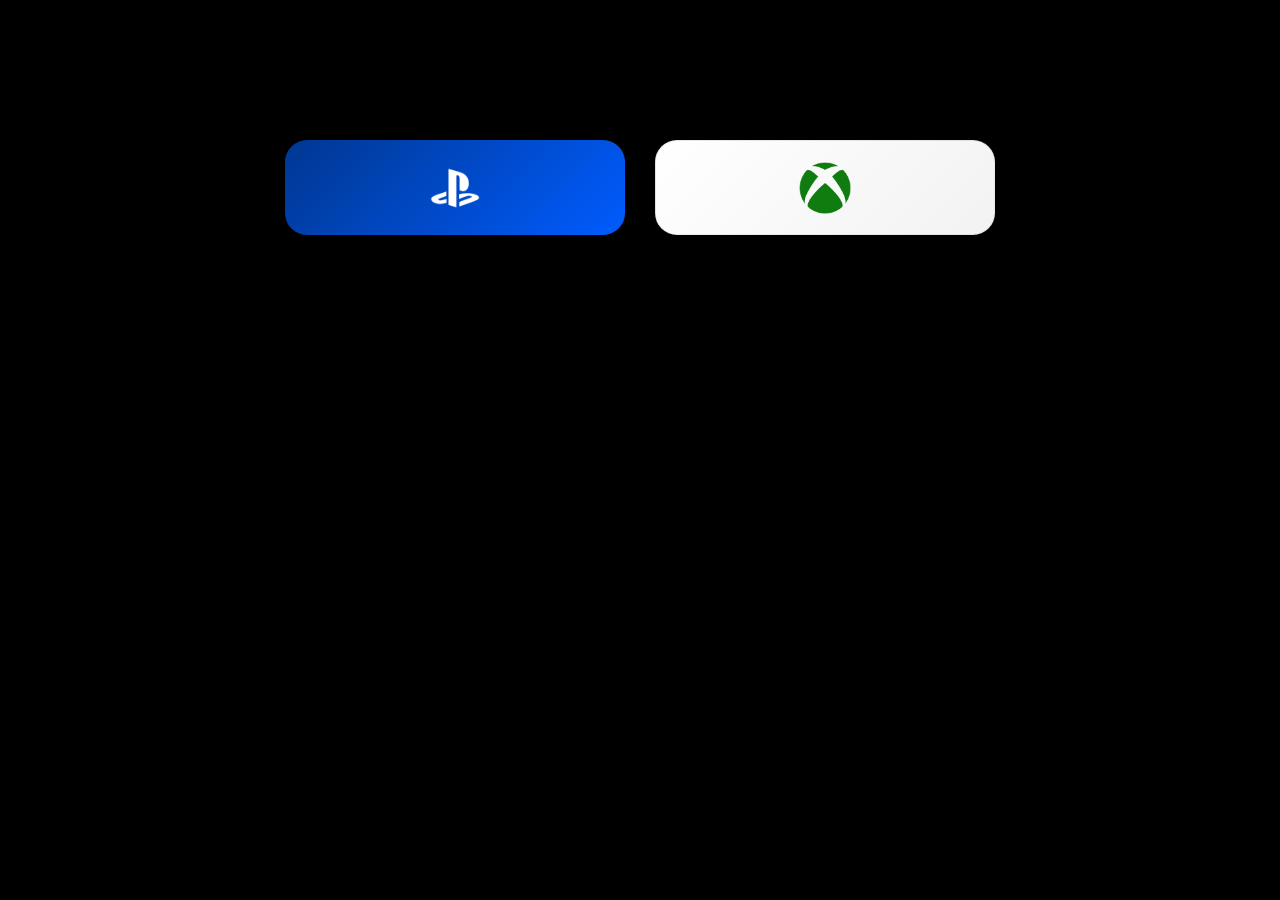
==== index.html @ bde50dd1 "Add all files: PAGINA INICIAL, clone, xbox_clone" ====
<!DOCTYPE html><html lang="en-US"><head>
	<meta charset="UTF-8">
			<title>rockstar – KidsFlix</title>
		<meta name="viewport" content="width=device-width, initial-scale=1">
<meta name="robots" content="max-image-preview:large">
<title>rockstar – KidsFlix</title>
<link rel="alternate" type="application/rss+xml" title="KidsFlix » Feed" href="https://vivirbien.site/feed/">
<link rel="alternate" type="application/rss+xml" title="KidsFlix » Comments Feed" href="https://vivirbien.site/comments/feed/">
<link rel="alternate" title="oEmbed (JSON)" type="application/json+oembed" href="https://vivirbien.site/wp-json/oembed/1.0/embed?url=https%3A%2F%2Fvivirbien.site%2Frockstar%2F">
<link rel="alternate" title="oEmbed (XML)" type="text/xml+oembed" href="https://vivirbien.site/wp-json/oembed/1.0/embed?url=https%3A%2F%2Fvivirbien.site%2Frockstar%2F&format=xml">
<style id="wp-img-auto-sizes-contain-inline-css">
img:is([sizes=auto i],[sizes^="auto," i]){contain-intrinsic-size:3000px 1500px}
/*# sourceURL=wp-img-auto-sizes-contain-inline-css */
</style>
<style id="wp-emoji-styles-inline-css">

	img.wp-smiley, img.emoji {
		display: inline !important;
		border: none !important;
		box-shadow: none !important;
		height: 1em !important;
		width: 1em !important;
		margin: 0 0.07em !important;
		vertical-align: -0.1em !important;
		background: none !important;
		padding: 0 !important;
	}
/*# sourceURL=wp-emoji-styles-inline-css */
</style>
<style id="wp-block-library-inline-css">
:root{--wp-block-synced-color:#7a00df;--wp-block-synced-color--rgb:122,0,223;--wp-bound-block-color:var(--wp-block-synced-color);--wp-editor-canvas-background:#ddd;--wp-admin-theme-color:#007cba;--wp-admin-theme-color--rgb:0,124,186;--wp-admin-theme-color-darker-10:#006ba1;--wp-admin-theme-color-darker-10--rgb:0,107,160.5;--wp-admin-theme-color-darker-20:#005a87;--wp-admin-theme-color-darker-20--rgb:0,90,135;--wp-admin-border-width-focus:2px}@media (min-resolution:192dpi){:root{--wp-admin-border-width-focus:1.5px}}.wp-element-button{cursor:pointer}:root .has-very-light-gray-background-color{background-color:#eee}:root .has-very-dark-gray-background-color{background-color:#313131}:root .has-very-light-gray-color{color:#eee}:root .has-very-dark-gray-color{color:#313131}:root .has-vivid-green-cyan-to-vivid-cyan-blue-gradient-background{background:linear-gradient(135deg,#00d084,#0693e3)}:root .has-purple-crush-gradient-background{background:linear-gradient(135deg,#34e2e4,#4721fb 50%,#ab1dfe)}:root .has-hazy-dawn-gradient-background{background:linear-gradient(135deg,#faaca8,#dad0ec)}:root .has-subdued-olive-gradient-background{background:linear-gradient(135deg,#fafae1,#67a671)}:root .has-atomic-cream-gradient-background{background:linear-gradient(135deg,#fdd79a,#004a59)}:root .has-nightshade-gradient-background{background:linear-gradient(135deg,#330968,#31cdcf)}:root .has-midnight-gradient-background{background:linear-gradient(135deg,#020381,#2874fc)}:root{--wp--preset--font-size--normal:16px;--wp--preset--font-size--huge:42px}.has-regular-font-size{font-size:1em}.has-larger-font-size{font-size:2.625em}.has-normal-font-size{font-size:var(--wp--preset--font-size--normal)}.has-huge-font-size{font-size:var(--wp--preset--font-size--huge)}:root .has-text-align-center{text-align:center}:root .has-text-align-left{text-align:left}:root .has-text-align-right{text-align:right}.has-fit-text{white-space:nowrap!important}#end-resizable-editor-section{display:none}.aligncenter{clear:both}.items-justified-left{justify-content:flex-start}.items-justified-center{justify-content:center}.items-justified-right{justify-content:flex-end}.items-justified-space-between{justify-content:space-between}.screen-reader-text{word-wrap:normal!important;border:0;clip-path:inset(50%);height:1px;margin:-1px;overflow:hidden;padding:0;position:absolute;width:1px}.screen-reader-text:focus{background-color:#ddd;clip-path:none;color:#444;display:block;font-size:1em;height:auto;left:5px;line-height:normal;padding:15px 23px 14px;text-decoration:none;top:5px;width:auto;z-index:100000}html :where(.has-border-color){border-style:solid}html :where([style*=border-color]){border-style:solid}html :where([style*=border-top-color]){border-top-style:solid}html :where([style*=border-right-color]){border-right-style:solid}html :where([style*=border-bottom-color]){border-bottom-style:solid}html :where([style*=border-left-color]){border-left-style:solid}html :where([style*=border-width]){border-style:solid}html :where([style*=border-top-width]){border-top-style:solid}html :where([style*=border-right-width]){border-right-style:solid}html :where([style*=border-bottom-width]){border-bottom-style:solid}html :where([style*=border-left-width]){border-left-style:solid}html :where(img[class*=wp-image-]){height:auto;max-width:100%}:where(figure){margin:0 0 1em}html :where(.is-position-sticky){--wp-admin--admin-bar--position-offset:var(--wp-admin--admin-bar--height,0px)}@media screen and (max-width:600px){html :where(.is-position-sticky){--wp-admin--admin-bar--position-offset:0px}}
/*# sourceURL=/wp-includes/css/dist/block-library/common.min.css */
</style>
<style id="global-styles-inline-css">
:root{--wp--preset--aspect-ratio--square: 1;--wp--preset--aspect-ratio--4-3: 4/3;--wp--preset--aspect-ratio--3-4: 3/4;--wp--preset--aspect-ratio--3-2: 3/2;--wp--preset--aspect-ratio--2-3: 2/3;--wp--preset--aspect-ratio--16-9: 16/9;--wp--preset--aspect-ratio--9-16: 9/16;--wp--preset--color--black: #000000;--wp--preset--color--cyan-bluish-gray: #abb8c3;--wp--preset--color--white: #ffffff;--wp--preset--color--pale-pink: #f78da7;--wp--preset--color--vivid-red: #cf2e2e;--wp--preset--color--luminous-vivid-orange: #ff6900;--wp--preset--color--luminous-vivid-amber: #fcb900;--wp--preset--color--light-green-cyan: #7bdcb5;--wp--preset--color--vivid-green-cyan: #00d084;--wp--preset--color--pale-cyan-blue: #8ed1fc;--wp--preset--color--vivid-cyan-blue: #0693e3;--wp--preset--color--vivid-purple: #9b51e0;--wp--preset--color--base: #FFFFFF;--wp--preset--color--contrast: #111111;--wp--preset--color--accent-1: #FFEE58;--wp--preset--color--accent-2: #F6CFF4;--wp--preset--color--accent-3: #503AA8;--wp--preset--color--accent-4: #686868;--wp--preset--color--accent-5: #FBFAF3;--wp--preset--color--accent-6: color-mix(in srgb, currentColor 20%, transparent);--wp--preset--gradient--vivid-cyan-blue-to-vivid-purple: linear-gradient(135deg,rgb(6,147,227) 0%,rgb(155,81,224) 100%);--wp--preset--gradient--light-green-cyan-to-vivid-green-cyan: linear-gradient(135deg,rgb(122,220,180) 0%,rgb(0,208,130) 100%);--wp--preset--gradient--luminous-vivid-amber-to-luminous-vivid-orange: linear-gradient(135deg,rgb(252,185,0) 0%,rgb(255,105,0) 100%);--wp--preset--gradient--luminous-vivid-orange-to-vivid-red: linear-gradient(135deg,rgb(255,105,0) 0%,rgb(207,46,46) 100%);--wp--preset--gradient--very-light-gray-to-cyan-bluish-gray: linear-gradient(135deg,rgb(238,238,238) 0%,rgb(169,184,195) 100%);--wp--preset--gradient--cool-to-warm-spectrum: linear-gradient(135deg,rgb(74,234,220) 0%,rgb(151,120,209) 20%,rgb(207,42,186) 40%,rgb(238,44,130) 60%,rgb(251,105,98) 80%,rgb(254,248,76) 100%);--wp--preset--gradient--blush-light-purple: linear-gradient(135deg,rgb(255,206,236) 0%,rgb(152,150,240) 100%);--wp--preset--gradient--blush-bordeaux: linear-gradient(135deg,rgb(254,205,165) 0%,rgb(254,45,45) 50%,rgb(107,0,62) 100%);--wp--preset--gradient--luminous-dusk: linear-gradient(135deg,rgb(255,203,112) 0%,rgb(199,81,192) 50%,rgb(65,88,208) 100%);--wp--preset--gradient--pale-ocean: linear-gradient(135deg,rgb(255,245,203) 0%,rgb(182,227,212) 50%,rgb(51,167,181) 100%);--wp--preset--gradient--electric-grass: linear-gradient(135deg,rgb(202,248,128) 0%,rgb(113,206,126) 100%);--wp--preset--gradient--midnight: linear-gradient(135deg,rgb(2,3,129) 0%,rgb(40,116,252) 100%);--wp--preset--font-size--small: 0.875rem;--wp--preset--font-size--medium: clamp(1rem, 1rem + ((1vw - 0.2rem) * 0.196), 1.125rem);--wp--preset--font-size--large: clamp(1.125rem, 1.125rem + ((1vw - 0.2rem) * 0.392), 1.375rem);--wp--preset--font-size--x-large: clamp(1.75rem, 1.75rem + ((1vw - 0.2rem) * 0.392), 2rem);--wp--preset--font-size--xx-large: clamp(2.15rem, 2.15rem + ((1vw - 0.2rem) * 1.333), 3rem);--wp--preset--font-family--manrope: Manrope, sans-serif;--wp--preset--font-family--fira-code: "Fira Code", monospace;--wp--preset--spacing--20: 10px;--wp--preset--spacing--30: 20px;--wp--preset--spacing--40: 30px;--wp--preset--spacing--50: clamp(30px, 5vw, 50px);--wp--preset--spacing--60: clamp(30px, 7vw, 70px);--wp--preset--spacing--70: clamp(50px, 7vw, 90px);--wp--preset--spacing--80: clamp(70px, 10vw, 140px);--wp--preset--shadow--natural: 6px 6px 9px rgba(0, 0, 0, 0.2);--wp--preset--shadow--deep: 12px 12px 50px rgba(0, 0, 0, 0.4);--wp--preset--shadow--sharp: 6px 6px 0px rgba(0, 0, 0, 0.2);--wp--preset--shadow--outlined: 6px 6px 0px -3px rgb(255, 255, 255), 6px 6px rgb(0, 0, 0);--wp--preset--shadow--crisp: 6px 6px 0px rgb(0, 0, 0);}:root { --wp--style--global--content-size: 645px;--wp--style--global--wide-size: 1340px; }:where(body) { margin: 0; }.wp-site-blocks { padding-top: var(--wp--style--root--padding-top); padding-bottom: var(--wp--style--root--padding-bottom); }.has-global-padding { padding-right: var(--wp--style--root--padding-right); padding-left: var(--wp--style--root--padding-left); }.has-global-padding > .alignfull { margin-right: calc(var(--wp--style--root--padding-right) * -1); margin-left: calc(var(--wp--style--root--padding-left) * -1); }.has-global-padding :where(:not(.alignfull.is-layout-flow) > .has-global-padding:not(.wp-block-block, .alignfull)) { padding-right: 0; padding-left: 0; }.has-global-padding :where(:not(.alignfull.is-layout-flow) > .has-global-padding:not(.wp-block-block, .alignfull)) > .alignfull { margin-left: 0; margin-right: 0; }.wp-site-blocks > .alignleft { float: left; margin-right: 2em; }.wp-site-blocks > .alignright { float: right; margin-left: 2em; }.wp-site-blocks > .aligncenter { justify-content: center; margin-left: auto; margin-right: auto; }:where(.wp-site-blocks) > * { margin-block-start: 1.2rem; margin-block-end: 0; }:where(.wp-site-blocks) > :first-child { margin-block-start: 0; }:where(.wp-site-blocks) > :last-child { margin-block-end: 0; }:root { --wp--style--block-gap: 1.2rem; }:root :where(.is-layout-flow) > :first-child{margin-block-start: 0;}:root :where(.is-layout-flow) > :last-child{margin-block-end: 0;}:root :where(.is-layout-flow) > *{margin-block-start: 1.2rem;margin-block-end: 0;}:root :where(.is-layout-constrained) > :first-child{margin-block-start: 0;}:root :where(.is-layout-constrained) > :last-child{margin-block-end: 0;}:root :where(.is-layout-constrained) > *{margin-block-start: 1.2rem;margin-block-end: 0;}:root :where(.is-layout-flex){gap: 1.2rem;}:root :where(.is-layout-grid){gap: 1.2rem;}.is-layout-flow > .alignleft{float: left;margin-inline-start: 0;margin-inline-end: 2em;}.is-layout-flow > .alignright{float: right;margin-inline-start: 2em;margin-inline-end: 0;}.is-layout-flow > .aligncenter{margin-left: auto !important;margin-right: auto !important;}.is-layout-constrained > .alignleft{float: left;margin-inline-start: 0;margin-inline-end: 2em;}.is-layout-constrained > .alignright{float: right;margin-inline-start: 2em;margin-inline-end: 0;}.is-layout-constrained > .aligncenter{margin-left: auto !important;margin-right: auto !important;}.is-layout-constrained > :where(:not(.alignleft):not(.alignright):not(.alignfull)){max-width: var(--wp--style--global--content-size);margin-left: auto !important;margin-right: auto !important;}.is-layout-constrained > .alignwide{max-width: var(--wp--style--global--wide-size);}body .is-layout-flex{display: flex;}.is-layout-flex{flex-wrap: wrap;align-items: center;}.is-layout-flex > :is(*, div){margin: 0;}body .is-layout-grid{display: grid;}.is-layout-grid > :is(*, div){margin: 0;}body{background-color: var(--wp--preset--color--base);color: var(--wp--preset--color--contrast);font-family: var(--wp--preset--font-family--manrope);font-size: var(--wp--preset--font-size--large);font-weight: 300;letter-spacing: -0.1px;line-height: 1.4;--wp--style--root--padding-top: 0px;--wp--style--root--padding-right: var(--wp--preset--spacing--50);--wp--style--root--padding-bottom: 0px;--wp--style--root--padding-left: var(--wp--preset--spacing--50);}a:where(:not(.wp-element-button)){color: currentColor;}:root :where(a:where(:not(.wp-element-button)):hover){text-decoration: none;}h1, h2, h3, h4, h5, h6{font-weight: 400;letter-spacing: -0.1px;line-height: 1.125;}h1{font-size: var(--wp--preset--font-size--xx-large);}h2{font-size: var(--wp--preset--font-size--x-large);}h3{font-size: var(--wp--preset--font-size--large);}h4{font-size: var(--wp--preset--font-size--medium);}h5{font-size: var(--wp--preset--font-size--small);letter-spacing: 0.5px;}h6{font-size: var(--wp--preset--font-size--small);font-weight: 700;letter-spacing: 1.4px;text-transform: uppercase;}:root :where(.wp-element-button, .wp-block-button__link){background-color: var(--wp--preset--color--contrast);border-width: 0;color: var(--wp--preset--color--base);font-family: inherit;font-size: var(--wp--preset--font-size--medium);font-style: inherit;font-weight: inherit;letter-spacing: inherit;line-height: inherit;padding-top: 1rem;padding-right: 2.25rem;padding-bottom: 1rem;padding-left: 2.25rem;text-decoration: none;text-transform: inherit;}:root :where(.wp-element-button:hover, .wp-block-button__link:hover){background-color: color-mix(in srgb, var(--wp--preset--color--contrast) 85%, transparent);border-color: transparent;color: var(--wp--preset--color--base);}:root :where(.wp-element-button:focus, .wp-block-button__link:focus){outline-color: var(--wp--preset--color--accent-4);outline-offset: 2px;}:root :where(.wp-element-caption, .wp-block-audio figcaption, .wp-block-embed figcaption, .wp-block-gallery figcaption, .wp-block-image figcaption, .wp-block-table figcaption, .wp-block-video figcaption){font-size: var(--wp--preset--font-size--small);line-height: 1.4;}.has-black-color{color: var(--wp--preset--color--black) !important;}.has-cyan-bluish-gray-color{color: var(--wp--preset--color--cyan-bluish-gray) !important;}.has-white-color{color: var(--wp--preset--color--white) !important;}.has-pale-pink-color{color: var(--wp--preset--color--pale-pink) !important;}.has-vivid-red-color{color: var(--wp--preset--color--vivid-red) !important;}.has-luminous-vivid-orange-color{color: var(--wp--preset--color--luminous-vivid-orange) !important;}.has-luminous-vivid-amber-color{color: var(--wp--preset--color--luminous-vivid-amber) !important;}.has-light-green-cyan-color{color: var(--wp--preset--color--light-green-cyan) !important;}.has-vivid-green-cyan-color{color: var(--wp--preset--color--vivid-green-cyan) !important;}.has-pale-cyan-blue-color{color: var(--wp--preset--color--pale-cyan-blue) !important;}.has-vivid-cyan-blue-color{color: var(--wp--preset--color--vivid-cyan-blue) !important;}.has-vivid-purple-color{color: var(--wp--preset--color--vivid-purple) !important;}.has-base-color{color: var(--wp--preset--color--base) !important;}.has-contrast-color{color: var(--wp--preset--color--contrast) !important;}.has-accent-1-color{color: var(--wp--preset--color--accent-1) !important;}.has-accent-2-color{color: var(--wp--preset--color--accent-2) !important;}.has-accent-3-color{color: var(--wp--preset--color--accent-3) !important;}.has-accent-4-color{color: var(--wp--preset--color--accent-4) !important;}.has-accent-5-color{color: var(--wp--preset--color--accent-5) !important;}.has-accent-6-color{color: var(--wp--preset--color--accent-6) !important;}.has-black-background-color{background-color: var(--wp--preset--color--black) !important;}.has-cyan-bluish-gray-background-color{background-color: var(--wp--preset--color--cyan-bluish-gray) !important;}.has-white-background-color{background-color: var(--wp--preset--color--white) !important;}.has-pale-pink-background-color{background-color: var(--wp--preset--color--pale-pink) !important;}.has-vivid-red-background-color{background-color: var(--wp--preset--color--vivid-red) !important;}.has-luminous-vivid-orange-background-color{background-color: var(--wp--preset--color--luminous-vivid-orange) !important;}.has-luminous-vivid-amber-background-color{background-color: var(--wp--preset--color--luminous-vivid-amber) !important;}.has-light-green-cyan-background-color{background-color: var(--wp--preset--color--light-green-cyan) !important;}.has-vivid-green-cyan-background-color{background-color: var(--wp--preset--color--vivid-green-cyan) !important;}.has-pale-cyan-blue-background-color{background-color: var(--wp--preset--color--pale-cyan-blue) !important;}.has-vivid-cyan-blue-background-color{background-color: var(--wp--preset--color--vivid-cyan-blue) !important;}.has-vivid-purple-background-color{background-color: var(--wp--preset--color--vivid-purple) !important;}.has-base-background-color{background-color: var(--wp--preset--color--base) !important;}.has-contrast-background-color{background-color: var(--wp--preset--color--contrast) !important;}.has-accent-1-background-color{background-color: var(--wp--preset--color--accent-1) !important;}.has-accent-2-background-color{background-color: var(--wp--preset--color--accent-2) !important;}.has-accent-3-background-color{background-color: var(--wp--preset--color--accent-3) !important;}.has-accent-4-background-color{background-color: var(--wp--preset--color--accent-4) !important;}.has-accent-5-background-color{background-color: var(--wp--preset--color--accent-5) !important;}.has-accent-6-background-color{background-color: var(--wp--preset--color--accent-6) !important;}.has-black-border-color{border-color: var(--wp--preset--color--black) !important;}.has-cyan-bluish-gray-border-color{border-color: var(--wp--preset--color--cyan-bluish-gray) !important;}.has-white-border-color{border-color: var(--wp--preset--color--white) !important;}.has-pale-pink-border-color{border-color: var(--wp--preset--color--pale-pink) !important;}.has-vivid-red-border-color{border-color: var(--wp--preset--color--vivid-red) !important;}.has-luminous-vivid-orange-border-color{border-color: var(--wp--preset--color--luminous-vivid-orange) !important;}.has-luminous-vivid-amber-border-color{border-color: var(--wp--preset--color--luminous-vivid-amber) !important;}.has-light-green-cyan-border-color{border-color: var(--wp--preset--color--light-green-cyan) !important;}.has-vivid-green-cyan-border-color{border-color: var(--wp--preset--color--vivid-green-cyan) !important;}.has-pale-cyan-blue-border-color{border-color: var(--wp--preset--color--pale-cyan-blue) !important;}.has-vivid-cyan-blue-border-color{border-color: var(--wp--preset--color--vivid-cyan-blue) !important;}.has-vivid-purple-border-color{border-color: var(--wp--preset--color--vivid-purple) !important;}.has-base-border-color{border-color: var(--wp--preset--color--base) !important;}.has-contrast-border-color{border-color: var(--wp--preset--color--contrast) !important;}.has-accent-1-border-color{border-color: var(--wp--preset--color--accent-1) !important;}.has-accent-2-border-color{border-color: var(--wp--preset--color--accent-2) !important;}.has-accent-3-border-color{border-color: var(--wp--preset--color--accent-3) !important;}.has-accent-4-border-color{border-color: var(--wp--preset--color--accent-4) !important;}.has-accent-5-border-color{border-color: var(--wp--preset--color--accent-5) !important;}.has-accent-6-border-color{border-color: var(--wp--preset--color--accent-6) !important;}.has-vivid-cyan-blue-to-vivid-purple-gradient-background{background: var(--wp--preset--gradient--vivid-cyan-blue-to-vivid-purple) !important;}.has-light-green-cyan-to-vivid-green-cyan-gradient-background{background: var(--wp--preset--gradient--light-green-cyan-to-vivid-green-cyan) !important;}.has-luminous-vivid-amber-to-luminous-vivid-orange-gradient-background{background: var(--wp--preset--gradient--luminous-vivid-amber-to-luminous-vivid-orange) !important;}.has-luminous-vivid-orange-to-vivid-red-gradient-background{background: var(--wp--preset--gradient--luminous-vivid-orange-to-vivid-red) !important;}.has-very-light-gray-to-cyan-bluish-gray-gradient-background{background: var(--wp--preset--gradient--very-light-gray-to-cyan-bluish-gray) !important;}.has-cool-to-warm-spectrum-gradient-background{background: var(--wp--preset--gradient--cool-to-warm-spectrum) !important;}.has-blush-light-purple-gradient-background{background: var(--wp--preset--gradient--blush-light-purple) !important;}.has-blush-bordeaux-gradient-background{background: var(--wp--preset--gradient--blush-bordeaux) !important;}.has-luminous-dusk-gradient-background{background: var(--wp--preset--gradient--luminous-dusk) !important;}.has-pale-ocean-gradient-background{background: var(--wp--preset--gradient--pale-ocean) !important;}.has-electric-grass-gradient-background{background: var(--wp--preset--gradient--electric-grass) !important;}.has-midnight-gradient-background{background: var(--wp--preset--gradient--midnight) !important;}.has-small-font-size{font-size: var(--wp--preset--font-size--small) !important;}.has-medium-font-size{font-size: var(--wp--preset--font-size--medium) !important;}.has-large-font-size{font-size: var(--wp--preset--font-size--large) !important;}.has-x-large-font-size{font-size: var(--wp--preset--font-size--x-large) !important;}.has-xx-large-font-size{font-size: var(--wp--preset--font-size--xx-large) !important;}.has-manrope-font-family{font-family: var(--wp--preset--font-family--manrope) !important;}.has-fira-code-font-family{font-family: var(--wp--preset--font-family--fira-code) !important;}
/*# sourceURL=global-styles-inline-css */
</style>
<style id="wp-block-template-skip-link-inline-css">
/*! This file is auto-generated */
.skip-link.screen-reader-text{border:0;clip-path:inset(50%);height:1px;margin:-1px;overflow:hidden;padding:0;position:absolute!important;width:1px;word-wrap:normal!important;word-break:normal!important}.skip-link.screen-reader-text:focus{background-color:#eee;clip-path:none;color:#444;display:block;font-size:1em;height:auto;left:5px;line-height:normal;padding:15px 23px 14px;text-decoration:none;top:5px;width:auto;z-index:100000}
/*# sourceURL=/wp-includes/css/wp-block-template-skip-link.min.css */
</style>
<style id="twentytwentyfive-style-inline-css">
a{text-decoration-thickness:1px!important;text-underline-offset:.1em}:where(.wp-site-blocks :focus){outline-width:2px;outline-style:solid}.wp-block-navigation .wp-block-navigation-submenu .wp-block-navigation-item:not(:last-child){margin-bottom:3px}.wp-block-navigation .wp-block-navigation-item .wp-block-navigation-item__content{outline-offset:4px}.wp-block-navigation .wp-block-navigation-item ul.wp-block-navigation__submenu-container .wp-block-navigation-item__content{outline-offset:0}blockquote,caption,figcaption,h1,h2,h3,h4,h5,h6,p{text-wrap:pretty}.more-link{display:block}:where(pre){overflow-x:auto}
/*# sourceURL=https://vivirbien.site/wp-content/themes/twentytwentyfive/style.min.css */
</style>
<link rel="stylesheet" id="elementor-icons-css" href="css/elementor-icons.min.css" media="all">
<link rel="stylesheet" id="elementor-frontend-css" href="css/frontend.min.css" media="all">
<link rel="stylesheet" id="elementor-post-4-css" href="https://vivirbien.site/wp-content/uploads/elementor/css/post-4.css?ver=1781814327" media="all">
<link rel="stylesheet" id="widget-spacer-css" href="css/widget-spacer.min.css" media="all">
<link rel="stylesheet" id="elementor-post-845-css" href="css/post-845.css" media="all">
<link rel="stylesheet" id="elementor-gf-roboto-css" href="https://fonts.googleapis.com/css?family=Roboto:100,100italic,200,200italic,300,300italic,400,400italic,500,500italic,600,600italic,700,700italic,800,800italic,900,900italic&display=auto" media="all">
<link rel="stylesheet" id="elementor-gf-robotoslab-css" href="https://fonts.googleapis.com/css?family=Roboto+Slab:100,100italic,200,200italic,300,300italic,400,400italic,500,500italic,600,600italic,700,700italic,800,800italic,900,900italic&display=auto" media="all">
<script id="jquery-core-js" src="js/jquery.min.js"></script>
<script id="jquery-migrate-js" src="js/jquery-migrate.min.js"></script>
<link rel="https://api.w.org/" href="https://vivirbien.site/wp-json/"><link rel="alternate" title="JSON" type="application/json" href="https://vivirbien.site/wp-json/wp/v2/pages/845"><link rel="EditURI" type="application/rsd+xml" title="RSD" href="https://vivirbien.site/xmlrpc.php?rsd">
<meta name="generator" content="WordPress 7.0">
<link rel="canonical" href="https://vivirbien.site/rockstar/">
<link rel="shortlink" href="https://vivirbien.site/?p=845">
<meta name="generator" content="Elementor 4.1.3; features: additional_custom_breakpoints; settings: css_print_method-external, google_font-enabled, font_display-auto">
			<style>
				.e-con.e-parent:nth-of-type(n+4):not(.e-lazyloaded):not(.e-no-lazyload),
				.e-con.e-parent:nth-of-type(n+4):not(.e-lazyloaded):not(.e-no-lazyload) * {
					background-image: none !important;
				}
				@media screen and (max-height: 1024px) {
					.e-con.e-parent:nth-of-type(n+3):not(.e-lazyloaded):not(.e-no-lazyload),
					.e-con.e-parent:nth-of-type(n+3):not(.e-lazyloaded):not(.e-no-lazyload) * {
						background-image: none !important;
					}
				}
				@media screen and (max-height: 640px) {
					.e-con.e-parent:nth-of-type(n+2):not(.e-lazyloaded):not(.e-no-lazyload),
					.e-con.e-parent:nth-of-type(n+2):not(.e-lazyloaded):not(.e-no-lazyload) * {
						background-image: none !important;
					}
				}
			</style>
			<style class="wp-fonts-local">
@font-face{font-family:Manrope;font-style:normal;font-weight:200 800;font-display:fallback;src:url('fonts/Manrope-VariableFont_wght.woff2') format('woff2');}
@font-face{font-family:"Fira Code";font-style:normal;font-weight:300 700;font-display:fallback;src:url('fonts/FiraCode-VariableFont_wght.woff2') format('woff2');}
</style>
	<meta name="viewport" content="width=device-width, initial-scale=1.0, viewport-fit=cover"><script src="js/wp-emoji-release.min.js" defer=""></script></head>
<body class="wp-singular page-template page-template-elementor_canvas page page-id-845 wp-embed-responsive wp-theme-twentytwentyfive elementor-default elementor-template-canvas elementor-kit-4 elementor-page elementor-page-845">
			<div data-elementor-type="wp-page" data-elementor-id="845" class="elementor elementor-845" data-elementor-post-type="page">
						<section class="elementor-section elementor-top-section elementor-element elementor-element-58061c1 elementor-section-boxed elementor-section-height-default elementor-section-height-default" data-id="58061c1" data-element_type="section" data-e-type="section">
						<div class="elementor-container elementor-column-gap-default">
					<div class="elementor-column elementor-col-100 elementor-top-column elementor-element elementor-element-2532ea2" data-id="2532ea2" data-element_type="column" data-e-type="column">
			<div class="elementor-widget-wrap elementor-element-populated">
						<div class="elementor-element elementor-element-fb02c4a elementor-widget elementor-widget-spacer" data-id="fb02c4a" data-element_type="widget" data-e-type="widget" data-widget_type="spacer.default">
				<div class="elementor-widget-container">
							<div class="elementor-spacer">
			<div class="elementor-spacer-inner"></div>
		</div>
						</div>
				</div>
					</div>
		</div>
					</div>
		</section>
				<section class="elementor-section elementor-top-section elementor-element elementor-element-e7634bd elementor-section-boxed elementor-section-height-default elementor-section-height-default" data-id="e7634bd" data-element_type="section" data-e-type="section">
						<div class="elementor-container elementor-column-gap-default">
					<div class="elementor-column elementor-col-100 elementor-top-column elementor-element elementor-element-b90f8c8" data-id="b90f8c8" data-element_type="column" data-e-type="column">
			<div class="elementor-widget-wrap elementor-element-populated">
						<div class="elementor-element elementor-element-3cd633d elementor-widget elementor-widget-html" data-id="3cd633d" data-element_type="widget" data-e-type="widget" data-widget_type="html.default">
				<div class="elementor-widget-container">
					<style>
*{
    box-sizing:border-box;
}

.console-wrapper{
    width:100%;
    display:flex;
    justify-content:center;
    align-items:center;
    gap:30px;
    flex-wrap:wrap;
    margin:40px auto;
    padding:20px 0;
}

.console-btn{
    position:relative;
    display:flex;
    justify-content:center;
    align-items:center;
    width:340px;
    max-width:90vw;
    height:95px;
    border-radius:22px;
    overflow:hidden;
    text-decoration:none;
    transition:all .35s ease;
    cursor:pointer;
}

/* Brilho */
.console-btn::before{
    content:"";
    position:absolute;
    top:0;
    left:-120%;
    width:60%;
    height:100%;
    background:linear-gradient(
        120deg,
        transparent,
        rgba(255,255,255,.45),
        transparent
    );
    transition:.8s;
}

.console-btn:hover::before{
    left:160%;
}

.console-btn:hover{
    transform:translateY(-8px) scale(1.03);
}

/* Playstation */
.playstation{
    background:linear-gradient(135deg,#003791,#005CFF);
    box-shadow:
        0 12px 30px rgba(0,92,255,.35),
        inset 0 1px rgba(255,255,255,.2);
}

.playstation:hover{
    box-shadow:
        0 20px 45px rgba(0,92,255,.55);
}

/* Xbox */
.xbox{
    background:linear-gradient(135deg,#ffffff,#f2f2f2);
    border:1px solid rgba(0,0,0,.08);
    box-shadow:
        0 12px 30px rgba(0,0,0,.15);
}

.xbox:hover{
    box-shadow:
        0 20px 45px rgba(16,124,16,.28);
}

/* Logos */
.console-btn img{
    max-width:180px;
    max-height:52px;
    width:auto;
    height:auto;
    position:relative;
    z-index:2;
    transition:.35s;
}

.console-btn:hover img{
    transform:scale(1.08);
}

/* Responsivo */
@media(max-width:768px){

.console-wrapper{
    flex-direction:column;
    justify-content:center;
    align-items:center;
    gap:20px;
}

.console-btn{
    width:92%;
    max-width:340px;
    height:82px;
}

.console-btn img{
    max-width:160px;
}

}
</style>

<div class="console-wrapper">

<a href="clone/index.html" class="console-btn playstation">
    <img decoding="async" src="images/play-station.png" alt="PlayStation">
</a>

<a href="xbox_clone/index.html" class="console-btn xbox">
    <img decoding="async" src="images/Xbox_one_logo.svg.webp" alt="Xbox">
</a>

</div>				</div>
				</div>
					</div>
		</div>
					</div>
		</section>
				<section class="elementor-section elementor-top-section elementor-element elementor-element-d0890ae elementor-section-boxed elementor-section-height-default elementor-section-height-default" data-id="d0890ae" data-element_type="section" data-e-type="section">
						<div class="elementor-container elementor-column-gap-default">
					<div class="elementor-column elementor-col-100 elementor-top-column elementor-element elementor-element-c491f97" data-id="c491f97" data-element_type="column" data-e-type="column">
			<div class="elementor-widget-wrap elementor-element-populated">
						<div class="elementor-element elementor-element-e80e71b elementor-widget elementor-widget-spacer" data-id="e80e71b" data-element_type="widget" data-e-type="widget" data-widget_type="spacer.default">
				<div class="elementor-widget-container">
							<div class="elementor-spacer">
			<div class="elementor-spacer-inner"></div>
		</div>
						</div>
				</div>
					</div>
		</div>
					</div>
		</section>
				</div>
		<script type="speculationrules">
{"prefetch":[{"source":"document","where":{"and":[{"href_matches":"/*"},{"not":{"href_matches":["/wp-*.php","/wp-admin/*","/wp-content/uploads/*","/wp-content/*","/wp-content/plugins/*","/wp-content/themes/twentytwentyfive/*","/*\\?(.+)"]}},{"not":{"selector_matches":"a[rel~=\"nofollow\"]"}},{"not":{"selector_matches":".no-prefetch, .no-prefetch a"}}]},"eagerness":"conservative"}]}
</script>
			<script>
				const lazyloadRunObserver = () => {
					const lazyloadBackgrounds = document.querySelectorAll( `.e-con.e-parent:not(.e-lazyloaded)` );
					const lazyloadBackgroundObserver = new IntersectionObserver( ( entries ) => {
						entries.forEach( ( entry ) => {
							if ( entry.isIntersecting ) {
								let lazyloadBackground = entry.target;
								if( lazyloadBackground ) {
									lazyloadBackground.classList.add( 'e-lazyloaded' );
								}
								lazyloadBackgroundObserver.unobserve( entry.target );
							}
						});
					}, { rootMargin: '200px 0px 200px 0px' } );
					lazyloadBackgrounds.forEach( ( lazyloadBackground ) => {
						lazyloadBackgroundObserver.observe( lazyloadBackground );
					} );
				};
				const events = [
					'DOMContentLoaded',
					'elementor/lazyload/observe',
				];
				events.forEach( ( event ) => {
					document.addEventListener( event, lazyloadRunObserver );
				} );
			</script>
			<script id="elementor-webpack-runtime-js" src="js/webpack.runtime.min.js"></script>
<script id="elementor-frontend-modules-js" src="js/frontend-modules.min.js"></script>
<script id="jquery-ui-core-js" src="js/core.min.js"></script>
<script id="elementor-frontend-js-before">
var elementorFrontendConfig = {"environmentMode":{"edit":false,"wpPreview":false,"isScriptDebug":false},"i18n":{"shareOnFacebook":"Share on Facebook","shareOnTwitter":"Share on Twitter","pinIt":"Pin it","download":"Download","downloadImage":"Download image","fullscreen":"Fullscreen","zoom":"Zoom","share":"Share","playVideo":"Play Video","previous":"Previous","next":"Next","close":"Close","a11yCarouselPrevSlideMessage":"Previous slide","a11yCarouselNextSlideMessage":"Next slide","a11yCarouselFirstSlideMessage":"This is the first slide","a11yCarouselLastSlideMessage":"This is the last slide","a11yCarouselPaginationBulletMessage":"Go to slide"},"is_rtl":false,"breakpoints":{"xs":0,"sm":480,"md":768,"lg":1025,"xl":1440,"xxl":1600},"responsive":{"breakpoints":{"mobile":{"label":"Mobile Portrait","value":767,"default_value":767,"direction":"max","is_enabled":true},"mobile_extra":{"label":"Mobile Landscape","value":880,"default_value":880,"direction":"max","is_enabled":false},"tablet":{"label":"Tablet Portrait","value":1024,"default_value":1024,"direction":"max","is_enabled":true},"tablet_extra":{"label":"Tablet Landscape","value":1200,"default_value":1200,"direction":"max","is_enabled":false},"laptop":{"label":"Laptop","value":1366,"default_value":1366,"direction":"max","is_enabled":false},"widescreen":{"label":"Widescreen","value":2400,"default_value":2400,"direction":"min","is_enabled":false}},"hasCustomBreakpoints":false},"version":"4.1.3","is_static":false,"experimentalFeatures":{"additional_custom_breakpoints":true,"theme_builder_v2":true,"global_classes_should_enforce_capabilities":true,"e_variables":true,"e_opt_in_v4_page":true,"e_components":true,"e_interactions":true,"e_widget_creation":true,"import-export-customization":true,"e_pro_atomic_form":true,"e_pro_variables":true,"e_pro_interactions":true},"urls":{"assets":"https:\/\/vivirbien.site\/wp-content\/plugins\/elementor\/assets\/","ajaxurl":"https:\/\/vivirbien.site\/wp-admin\/admin-ajax.php","uploadUrl":"https:\/\/vivirbien.site\/wp-content\/uploads"},"nonces":{"floatingButtonsClickTracking":"ce237461b3","atomicFormsSendForm":"d5b98180bc"},"swiperClass":"swiper","settings":{"page":[],"editorPreferences":[]},"kit":{"active_breakpoints":["viewport_mobile","viewport_tablet"],"global_image_lightbox":"yes","lightbox_enable_counter":"yes","lightbox_enable_fullscreen":"yes","lightbox_enable_zoom":"yes","lightbox_enable_share":"yes","lightbox_title_src":"title","lightbox_description_src":"description"},"post":{"id":845,"title":"rockstar%20%E2%80%93%20KidsFlix","excerpt":"","featuredImage":false}};
//# sourceURL=elementor-frontend-js-before
</script>
<script id="elementor-frontend-js" src="js/frontend.min_1.js"></script>
<script id="elementor-pro-webpack-runtime-js" src="js/webpack-pro.runtime.min.js"></script>
<script id="wp-hooks-js" src="js/hooks.min.js"></script>
<script id="wp-i18n-js" src="js/i18n.min.js"></script>
<script id="wp-i18n-js-after">
wp.i18n.setLocaleData( { 'text direction\u0004ltr': [ 'ltr' ] } );
//# sourceURL=wp-i18n-js-after
</script>
<script id="elementor-pro-frontend-js-before">
var ElementorProFrontendConfig = {"ajaxurl":"https:\/\/vivirbien.site\/wp-admin\/admin-ajax.php","nonce":"fa728211f2","urls":{"assets":"https:\/\/vivirbien.site\/wp-content\/plugins\/pro-elements\/assets\/","rest":"https:\/\/vivirbien.site\/wp-json\/"},"settings":{"lazy_load_background_images":true},"popup":{"hasPopUps":false},"shareButtonsNetworks":{"facebook":{"title":"Facebook","has_counter":true},"twitter":{"title":"Twitter"},"linkedin":{"title":"LinkedIn","has_counter":true},"pinterest":{"title":"Pinterest","has_counter":true},"reddit":{"title":"Reddit","has_counter":true},"vk":{"title":"VK","has_counter":true},"odnoklassniki":{"title":"OK","has_counter":true},"tumblr":{"title":"Tumblr"},"digg":{"title":"Digg"},"skype":{"title":"Skype"},"stumbleupon":{"title":"StumbleUpon","has_counter":true},"mix":{"title":"Mix"},"telegram":{"title":"Telegram"},"pocket":{"title":"Pocket","has_counter":true},"xing":{"title":"XING","has_counter":true},"whatsapp":{"title":"WhatsApp"},"email":{"title":"Email"},"print":{"title":"Print"},"x-twitter":{"title":"X"},"threads":{"title":"Threads"}},"facebook_sdk":{"lang":"en_US","app_id":""},"lottie":{"defaultAnimationUrl":"https:\/\/vivirbien.site\/wp-content\/plugins\/pro-elements\/modules\/lottie\/assets\/animations\/default.json"}};
//# sourceURL=elementor-pro-frontend-js-before
</script>
<script id="elementor-pro-frontend-js" src="js/frontend.min.js"></script>
<script id="pro-elements-handlers-js" src="js/elements-handlers.min.js"></script>
<script id="wp-emoji-settings" type="application/json">
{"baseUrl":"https://s.w.org/images/core/emoji/17.0.2/72x72/","ext":".png","svgUrl":"https://s.w.org/images/core/emoji/17.0.2/svg/","svgExt":".svg","source":{"concatemoji":"https://vivirbien.site/wp-includes/js/wp-emoji-release.min.js?ver=7.0"}}
</script>
<script type="module">
/*! This file is auto-generated */
const a=JSON.parse(document.getElementById("wp-emoji-settings").textContent),o=(window._wpemojiSettings=a,"wpEmojiSettingsSupports"),s=["flag","emoji"];function i(e){try{var t={supportTests:e,timestamp:(new Date).valueOf()};sessionStorage.setItem(o,JSON.stringify(t))}catch(e){}}function c(e,t,n){e.clearRect(0,0,e.canvas.width,e.canvas.height),e.fillText(t,0,0);t=new Uint32Array(e.getImageData(0,0,e.canvas.width,e.canvas.height).data);e.clearRect(0,0,e.canvas.width,e.canvas.height),e.fillText(n,0,0);const a=new Uint32Array(e.getImageData(0,0,e.canvas.width,e.canvas.height).data);return t.every((e,t)=>e===a[t])}function p(e,t){e.clearRect(0,0,e.canvas.width,e.canvas.height),e.fillText(t,0,0);var n=e.getImageData(16,16,1,1);for(let e=0;e<n.data.length;e++)if(0!==n.data[e])return!1;return!0}function u(e,t,n,a){switch(t){case"flag":return n(e,"\ud83c\udff3\ufe0f\u200d\u26a7\ufe0f","\ud83c\udff3\ufe0f\u200b\u26a7\ufe0f")?!1:!n(e,"\ud83c\udde8\ud83c\uddf6","\ud83c\udde8\u200b\ud83c\uddf6")&&!n(e,"\ud83c\udff4\udb40\udc67\udb40\udc62\udb40\udc65\udb40\udc6e\udb40\udc67\udb40\udc7f","\ud83c\udff4\u200b\udb40\udc67\u200b\udb40\udc62\u200b\udb40\udc65\u200b\udb40\udc6e\u200b\udb40\udc67\u200b\udb40\udc7f");case"emoji":return!a(e,"\ud83e\u1fac8")}return!1}function f(e,t,n,a){let r;const o=(r="undefined"!=typeof WorkerGlobalScope&&self instanceof WorkerGlobalScope?new OffscreenCanvas(300,150):document.createElement("canvas")).getContext("2d",{willReadFrequently:!0}),s=(o.textBaseline="top",o.font="600 32px Arial",{});return e.forEach(e=>{s[e]=t(o,e,n,a)}),s}function r(e){var t=document.createElement("script");t.src=e,t.defer=!0,document.head.appendChild(t)}a.supports={everything:!0,everythingExceptFlag:!0},new Promise(t=>{let n=function(){try{var e=JSON.parse(sessionStorage.getItem(o));if("object"==typeof e&&"number"==typeof e.timestamp&&(new Date).valueOf()<e.timestamp+604800&&"object"==typeof e.supportTests)return e.supportTests}catch(e){}return null}();if(!n){if("undefined"!=typeof Worker&&"undefined"!=typeof OffscreenCanvas&&"undefined"!=typeof URL&&URL.createObjectURL&&"undefined"!=typeof Blob)try{var e="postMessage("+f.toString()+"("+[JSON.stringify(s),u.toString(),c.toString(),p.toString()].join(",")+"));",a=new Blob([e],{type:"text/javascript"});const r=new Worker(URL.createObjectURL(a),{name:"wpTestEmojiSupports"});return void(r.onmessage=e=>{i(n=e.data),r.terminate(),t(n)})}catch(e){}i(n=f(s,u,c,p))}t(n)}).then(e=>{for(const n in e)a.supports[n]=e[n],a.supports.everything=a.supports.everything&&a.supports[n],"flag"!==n&&(a.supports.everythingExceptFlag=a.supports.everythingExceptFlag&&a.supports[n]);var t;a.supports.everythingExceptFlag=a.supports.everythingExceptFlag&&!a.supports.flag,a.supports.everything||((t=a.source||{}).concatemoji?r(t.concatemoji):t.wpemoji&&t.twemoji&&(r(t.twemoji),r(t.wpemoji)))});
//# sourceURL=https://vivirbien.site/wp-includes/js/wp-emoji-loader.min.js
</script>
	

</body></html>
---- css/elementor-icons.min.css ----
/*! elementor-icons - v5.49.0 - 26-04-2026 */
@font-face{font-family:eicons;src:url(../fonts/eicons.eot);src:url(../fonts/eicons.eot#iefix) format("embedded-opentype"),url(../fonts/eicons.woff2) format("woff2"),url(../fonts/eicons.woff) format("woff"),url(../fonts/eicons.ttf) format("truetype"),url(../images/eicons.svg#eicon) format("svg");font-weight:400;font-style:normal}[class*=" eicon-"],[class^=eicon]{display:inline-block;font-family:eicons;font-size:inherit;font-weight:400;font-style:normal;font-variant:normal;line-height:1;text-rendering:auto;-webkit-font-smoothing:antialiased;-moz-osx-font-smoothing:grayscale}@keyframes a{0%{transform:rotate(0deg)}to{transform:rotate(359deg)}}.eicon-animation-spin{animation:a 2s infinite linear}.eicon-editor-link:before{content:"\e800"}.eicon-editor-unlink:before{content:"\e801"}.eicon-editor-external-link:before{content:"\e802"}.eicon-editor-close:before{content:"\e803"}.eicon-editor-list-ol:before{content:"\e804"}.eicon-editor-list-ul:before{content:"\e805"}.eicon-editor-bold:before{content:"\e806"}.eicon-editor-italic:before{content:"\e807"}.eicon-editor-underline:before{content:"\e808"}.eicon-editor-paragraph:before{content:"\e809"}.eicon-editor-h1:before{content:"\e80a"}.eicon-editor-h2:before{content:"\e80b"}.eicon-editor-h3:before{content:"\e80c"}.eicon-editor-h4:before{content:"\e80d"}.eicon-editor-h5:before{content:"\e80e"}.eicon-editor-h6:before{content:"\e80f"}.eicon-editor-quote:before{content:"\e810"}.eicon-editor-code:before{content:"\e811"}.eicon-elementor:before{content:"\e812"}.eicon-elementor-circle:before{content:"\e813"}.eicon-pojome:before{content:"\e814"}.eicon-plus:before{content:"\e815"}.eicon-menu-bar:before{content:"\e816"}.eicon-apps:before{content:"\e817"}.eicon-accordion:before{content:"\e818"}.eicon-alert:before{content:"\e819"}.eicon-animation-text:before{content:"\e81a"}.eicon-animation:before{content:"\e81b"}.eicon-banner:before{content:"\e81c"}.eicon-blockquote:before{content:"\e81d"}.eicon-button:before{content:"\e81e"}.eicon-call-to-action:before{content:"\e81f"}.eicon-captcha:before{content:"\e820"}.eicon-carousel:before{content:"\e821"}.eicon-checkbox:before{content:"\e822"}.eicon-columns:before{content:"\e823"}.eicon-countdown:before{content:"\e824"}.eicon-counter:before{content:"\e825"}.eicon-date:before{content:"\e826"}.eicon-divider-shape:before{content:"\e827"}.eicon-divider:before{content:"\e828"}.eicon-download-button:before{content:"\e829"}.eicon-dual-button:before{content:"\e82a"}.eicon-email-field:before{content:"\e82b"}.eicon-facebook-comments:before{content:"\e82c"}.eicon-facebook-like-box:before{content:"\e82d"}.eicon-form-horizontal:before{content:"\e82e"}.eicon-form-vertical:before{content:"\e82f"}.eicon-gallery-grid:before{content:"\e830"}.eicon-gallery-group:before{content:"\e831"}.eicon-gallery-justified:before{content:"\e832"}.eicon-gallery-masonry:before{content:"\e833"}.eicon-icon-box:before{content:"\e834"}.eicon-image-before-after:before{content:"\e835"}.eicon-image-box:before{content:"\e836"}.eicon-image-hotspot:before{content:"\e837"}.eicon-image-rollover:before{content:"\e838"}.eicon-info-box:before{content:"\e839"}.eicon-inner-section:before{content:"\e83a"}.eicon-mailchimp:before{content:"\e83b"}.eicon-menu-card:before{content:"\e83c"}.eicon-navigation-horizontal:before{content:"\e83d"}.eicon-nav-menu:before{content:"\e83e"}.eicon-navigation-vertical:before{content:"\e83f"}.eicon-number-field:before{content:"\e840"}.eicon-parallax:before{content:"\e841"}.eicon-php7:before{content:"\e842"}.eicon-post-list:before{content:"\e843"}.eicon-post-slider:before{content:"\e844"}.eicon-post:before{content:"\e845"}.eicon-posts-carousel:before{content:"\e846"}.eicon-posts-grid:before{content:"\e847"}.eicon-posts-group:before{content:"\e848"}.eicon-posts-justified:before{content:"\e849"}.eicon-posts-masonry:before{content:"\e84a"}.eicon-posts-ticker:before{content:"\e84b"}.eicon-price-list:before{content:"\e84c"}.eicon-price-table:before{content:"\e84d"}.eicon-radio:before{content:"\e84e"}.eicon-rtl:before{content:"\e84f"}.eicon-scroll:before{content:"\e850"}.eicon-search:before{content:"\e851"}.eicon-select:before{content:"\e852"}.eicon-share:before{content:"\e853"}.eicon-sidebar:before{content:"\e854"}.eicon-skill-bar:before{content:"\e855"}.eicon-slider-3d:before{content:"\e856"}.eicon-slider-album:before{content:"\e857"}.eicon-slider-device:before{content:"\e858"}.eicon-slider-full-screen:before{content:"\e859"}.eicon-slider-push:before{content:"\e85a"}.eicon-slider-vertical:before{content:"\e85b"}.eicon-slider-video:before{content:"\e85c"}.eicon-slides:before{content:"\e85d"}.eicon-social-icons:before{content:"\e85e"}.eicon-spacer:before{content:"\e85f"}.eicon-table:before{content:"\e860"}.eicon-tabs:before{content:"\e861"}.eicon-tel-field:before{content:"\e862"}.eicon-text-area:before{content:"\e863"}.eicon-text-field:before{content:"\e864"}.eicon-thumbnails-down:before{content:"\e865"}.eicon-thumbnails-half:before{content:"\e866"}.eicon-thumbnails-right:before{content:"\e867"}.eicon-time-line:before{content:"\e868"}.eicon-toggle:before{content:"\e869"}.eicon-url:before{content:"\e86a"}.eicon-t-letter:before{content:"\e86b"}.eicon-wordpress:before{content:"\e86c"}.eicon-text:before{content:"\e86d"}.eicon-anchor:before{content:"\e86e"}.eicon-bullet-list:before{content:"\e86f"}.eicon-code:before{content:"\e870"}.eicon-favorite:before{content:"\e871"}.eicon-google-maps:before{content:"\e872"}.eicon-image:before{content:"\e873"}.eicon-photo-library:before{content:"\e874"}.eicon-woocommerce:before{content:"\e875"}.eicon-youtube:before{content:"\e876"}.eicon-flip-box:before{content:"\e877"}.eicon-settings:before{content:"\e878"}.eicon-headphones:before{content:"\e879"}.eicon-testimonial:before{content:"\e87a"}.eicon-counter-circle:before{content:"\e87b"}.eicon-person:before{content:"\e87c"}.eicon-chevron-right:before{content:"\e87d"}.eicon-chevron-left:before{content:"\e87e"}.eicon-close:before{content:"\e87f"}.eicon-file-download:before{content:"\e880"}.eicon-save:before{content:"\e881"}.eicon-zoom-in:before{content:"\e882"}.eicon-shortcode:before{content:"\e883"}.eicon-nerd:before{content:"\e884"}.eicon-device-desktop:before{content:"\e885"}.eicon-device-tablet:before{content:"\e886"}.eicon-device-mobile:before{content:"\e887"}.eicon-document-file:before{content:"\e888"}.eicon-folder-o:before{content:"\e889"}.eicon-hypster:before{content:"\e88a"}.eicon-h-align-left:before{content:"\e88b"}.eicon-h-align-right:before{content:"\e88c"}.eicon-h-align-center:before{content:"\e88d"}.eicon-h-align-stretch:before{content:"\e88e"}.eicon-v-align-top:before{content:"\e88f"}.eicon-v-align-bottom:before{content:"\e890"}.eicon-v-align-middle:before{content:"\e891"}.eicon-v-align-stretch:before{content:"\e892"}.eicon-pro-icon:before{content:"\e893"}.eicon-mail:before{content:"\e894"}.eicon-lock-user:before{content:"\e895"}.eicon-testimonial-carousel:before{content:"\e896"}.eicon-media-carousel:before{content:"\e897"}.eicon-section:before{content:"\e898"}.eicon-column:before{content:"\e899"}.eicon-edit:before{content:"\e89a"}.eicon-clone:before{content:"\e89b"}.eicon-trash:before{content:"\e89c"}.eicon-play:before{content:"\e89d"}.eicon-angle-right:before{content:"\e89e"}.eicon-angle-left:before{content:"\e89f"}.eicon-animated-headline:before{content:"\e8a0"}.eicon-menu-toggle:before{content:"\e8a1"}.eicon-fb-embed:before{content:"\e8a2"}.eicon-fb-feed:before{content:"\e8a3"}.eicon-twitter-embed:before{content:"\e8a4"}.eicon-twitter-feed:before{content:"\e8a5"}.eicon-sync:before{content:"\e8a6"}.eicon-import-export:before{content:"\e8a7"}.eicon-check-circle:before{content:"\e8a8"}.eicon-library-save:before{content:"\e8a9"}.eicon-library-download:before{content:"\e9dd"}.eicon-insert:before{content:"\e8ab"}.eicon-preview-medium:before{content:"\e8ac"}.eicon-sort-down:before{content:"\e8ad"}.eicon-sort-up:before{content:"\e8ae"}.eicon-heading:before{content:"\e8af"}.eicon-logo:before{content:"\e8b0"}.eicon-meta-data:before{content:"\e8b1"}.eicon-post-content:before{content:"\e8b2"}.eicon-post-excerpt:before{content:"\e8b3"}.eicon-post-navigation:before{content:"\e8b4"}.eicon-yoast:before{content:"\e8b5"}.eicon-nerd-chuckle:before{content:"\e8b6"}.eicon-nerd-wink:before{content:"\e8b7"}.eicon-comments:before{content:"\e8b8"}.eicon-download-circle-o:before{content:"\e8b9"}.eicon-library-upload:before{content:"\e8ba"}.eicon-save-o:before{content:"\e8bb"}.eicon-upload-circle-o:before{content:"\e8bc"}.eicon-ellipsis-h:before{content:"\e8bd"}.eicon-ellipsis-v:before{content:"\e8be"}.eicon-arrow-left:before{content:"\e8bf"}.eicon-arrow-right:before{content:"\e8c0"}.eicon-arrow-up:before{content:"\e8c1"}.eicon-arrow-down:before{content:"\e8c2"}.eicon-play-o:before{content:"\e8c3"}.eicon-archive-posts:before{content:"\e8c4"}.eicon-archive-title:before{content:"\e8c5"}.eicon-featured-image:before{content:"\e8c6"}.eicon-post-info:before{content:"\e8c7"}.eicon-post-title:before{content:"\e8c8"}.eicon-site-logo:before{content:"\e8c9"}.eicon-site-search:before{content:"\e8ca"}.eicon-site-title:before{content:"\e8cb"}.eicon-plus-square:before{content:"\e8cc"}.eicon-minus-square:before{content:"\e8cd"}.eicon-cloud-check:before{content:"\e8ce"}.eicon-drag-n-drop:before{content:"\e8cf"}.eicon-welcome:before{content:"\e8d0"}.eicon-handle:before{content:"\e8d1"}.eicon-cart:before{content:"\e8d2"}.eicon-product-add-to-cart:before{content:"\e8d3"}.eicon-product-breadcrumbs:before{content:"\e8d4"}.eicon-product-categories:before{content:"\e8d5"}.eicon-product-description:before{content:"\e8d6"}.eicon-product-images:before{content:"\e8d7"}.eicon-product-info:before{content:"\e8d8"}.eicon-product-meta:before{content:"\e8d9"}.eicon-product-pages:before{content:"\e8da"}.eicon-product-price:before{content:"\e8db"}.eicon-product-rating:before{content:"\e8dc"}.eicon-product-related:before{content:"\e8dd"}.eicon-product-stock:before{content:"\e8de"}.eicon-product-tabs:before{content:"\e8df"}.eicon-product-title:before{content:"\e8e0"}.eicon-product-upsell:before{content:"\e8e1"}.eicon-products:before{content:"\e8e2"}.eicon-bag-light:before{content:"\e8e3"}.eicon-bag-medium:before{content:"\e8e4"}.eicon-bag-solid:before{content:"\e8e5"}.eicon-basket-light:before{content:"\e8e6"}.eicon-basket-medium:before{content:"\e8e7"}.eicon-basket-solid:before{content:"\e8e8"}.eicon-cart-light:before{content:"\e8e9"}.eicon-cart-medium:before{content:"\e8ea"}.eicon-cart-solid:before{content:"\e8eb"}.eicon-exchange:before{content:"\e8ec"}.eicon-preview-thin:before{content:"\e8ed"}.eicon-device-laptop:before{content:"\e8ee"}.eicon-collapse:before{content:"\e8ef"}.eicon-expand:before{content:"\e8f0"}.eicon-navigator:before{content:"\e8f1"}.eicon-plug:before{content:"\e8f2"}.eicon-dashboard:before{content:"\e8f3"}.eicon-typography:before{content:"\e8f4"}.eicon-info-circle-o:before{content:"\e8f5"}.eicon-integration:before{content:"\e8f6"}.eicon-plus-circle-o:before{content:"\e8f7"}.eicon-rating:before{content:"\e8f8"}.eicon-review:before{content:"\e8f9"}.eicon-tools:before{content:"\e8fa"}.eicon-loading:before{content:"\e8fb"}.eicon-sitemap:before{content:"\e8fc"}.eicon-click:before{content:"\e8fd"}.eicon-clock:before{content:"\e8fe"}.eicon-library-open:before{content:"\e8ff"}.eicon-warning:before{content:"\e900"}.eicon-flow:before{content:"\e901"}.eicon-cursor-move:before{content:"\e902"}.eicon-arrow-circle-left:before{content:"\e903"}.eicon-flash:before{content:"\e904"}.eicon-redo:before{content:"\e905"}.eicon-ban:before{content:"\e906"}.eicon-barcode:before{content:"\e907"}.eicon-calendar:before{content:"\e908"}.eicon-caret-left:before{content:"\e909"}.eicon-caret-right:before{content:"\e90a"}.eicon-caret-up:before{content:"\e90b"}.eicon-chain-broken:before{content:"\e90c"}.eicon-check-circle-o:before{content:"\e90d"}.eicon-check:before{content:"\e90e"}.eicon-chevron-double-left:before{content:"\e90f"}.eicon-chevron-double-right:before{content:"\e910"}.eicon-undo:before{content:"\e911"}.eicon-filter:before{content:"\e912"}.eicon-circle-o:before{content:"\e913"}.eicon-circle:before{content:"\e914"}.eicon-clock-o:before{content:"\e915"}.eicon-cog:before{content:"\e916"}.eicon-cogs:before{content:"\e917"}.eicon-commenting-o:before{content:"\e918"}.eicon-copy:before{content:"\e919"}.eicon-database:before{content:"\e91a"}.eicon-dot-circle-o:before{content:"\e91b"}.eicon-envelope:before{content:"\e91c"}.eicon-external-link-square:before{content:"\e91d"}.eicon-eyedropper:before{content:"\e91e"}.eicon-folder:before{content:"\e91f"}.eicon-font:before{content:"\e920"}.eicon-adjust:before{content:"\e921"}.eicon-lightbox:before{content:"\e922"}.eicon-heart-o:before{content:"\e923"}.eicon-history:before{content:"\e924"}.eicon-image-bold:before{content:"\e925"}.eicon-info-circle:before{content:"\e926"}.eicon-link:before{content:"\e927"}.eicon-long-arrow-left:before{content:"\e928"}.eicon-long-arrow-right:before{content:"\e929"}.eicon-caret-down:before{content:"\e92a"}.eicon-paint-brush:before{content:"\e92b"}.eicon-pencil:before{content:"\e92c"}.eicon-plus-circle:before{content:"\e92d"}.eicon-zoom-in-bold:before{content:"\e92e"}.eicon-sort-amount-desc:before{content:"\e92f"}.eicon-sign-out:before{content:"\e930"}.eicon-spinner:before{content:"\e931"}.eicon-square:before{content:"\e932"}.eicon-star-o:before{content:"\e933"}.eicon-star:before{content:"\e934"}.eicon-text-align-justify:before{content:"\e935"}.eicon-text-align-center:before{content:"\e936"}.eicon-tags:before{content:"\e937"}.eicon-text-align-left:before{content:"\e938"}.eicon-text-align-right:before{content:"\e939"}.eicon-close-circle:before{content:"\e93a"}.eicon-trash-o:before{content:"\e93b"}.eicon-font-awesome:before{content:"\e93c"}.eicon-user-circle-o:before{content:"\e93d"}.eicon-video-camera:before{content:"\e93e"}.eicon-heart:before{content:"\e93f"}.eicon-wrench:before{content:"\e940"}.eicon-help:before{content:"\e941"}.eicon-help-o:before{content:"\e942"}.eicon-zoom-out-bold:before{content:"\e943"}.eicon-plus-square-o:before{content:"\e944"}.eicon-minus-square-o:before{content:"\e945"}.eicon-minus-circle:before{content:"\e946"}.eicon-minus-circle-o:before{content:"\e947"}.eicon-code-bold:before{content:"\e948"}.eicon-cloud-upload:before{content:"\e949"}.eicon-search-bold:before{content:"\e94a"}.eicon-map-pin:before{content:"\e94b"}.eicon-meetup:before{content:"\e94c"}.eicon-slideshow:before{content:"\e94d"}.eicon-t-letter-bold:before{content:"\e94e"}.eicon-preferences:before{content:"\e94f"}.eicon-table-of-contents:before{content:"\e950"}.eicon-tv:before{content:"\e951"}.eicon-upload:before{content:"\e952"}.eicon-instagram-comments:before{content:"\e953"}.eicon-instagram-nested-gallery:before{content:"\e954"}.eicon-instagram-post:before{content:"\e955"}.eicon-instagram-video:before{content:"\e956"}.eicon-instagram-gallery:before{content:"\e957"}.eicon-instagram-likes:before{content:"\e958"}.eicon-facebook:before{content:"\e959"}.eicon-twitter:before{content:"\e95a"}.eicon-pinterest:before{content:"\e95b"}.eicon-frame-expand:before{content:"\e95c"}.eicon-frame-minimize:before{content:"\e95d"}.eicon-archive:before{content:"\e95e"}.eicon-colors-typography:before{content:"\e95f"}.eicon-custom:before{content:"\e960"}.eicon-footer:before{content:"\e961"}.eicon-header:before{content:"\e962"}.eicon-layout-settings:before{content:"\e963"}.eicon-lightbox-expand:before{content:"\e964"}.eicon-error-404:before{content:"\e965"}.eicon-theme-style:before{content:"\e966"}.eicon-search-results:before{content:"\e967"}.eicon-single-post:before{content:"\e968"}.eicon-site-identity:before{content:"\e969"}.eicon-theme-builder:before{content:"\e96a"}.eicon-download-bold:before{content:"\e96b"}.eicon-share-arrow:before{content:"\e96c"}.eicon-global-settings:before{content:"\e96d"}.eicon-user-preferences:before{content:"\e96e"}.eicon-lock:before{content:"\e96f"}.eicon-export-kit:before{content:"\e970"}.eicon-import-kit:before{content:"\e971"}.eicon-lottie:before{content:"\e972"}.eicon-products-archive:before{content:"\e973"}.eicon-single-product:before{content:"\e974"}.eicon-disable-trash-o:before{content:"\e975"}.eicon-single-page:before{content:"\e976"}.eicon-wordpress-light:before{content:"\e977"}.eicon-cogs-check:before{content:"\e978"}.eicon-custom-css:before{content:"\e979"}.eicon-global-colors:before{content:"\e97a"}.eicon-globe:before{content:"\e97b"}.eicon-typography-1:before{content:"\e97c"}.eicon-background:before{content:"\e97d"}.eicon-device-responsive:before{content:"\e97e"}.eicon-device-wide:before{content:"\e97f"}.eicon-code-highlight:before{content:"\e980"}.eicon-video-playlist:before{content:"\e981"}.eicon-download-kit:before{content:"\e982"}.eicon-kit-details:before{content:"\e983"}.eicon-kit-parts:before{content:"\e984"}.eicon-kit-upload:before{content:"\e985"}.eicon-kit-plugins:before{content:"\e986"}.eicon-kit-upload-alt:before{content:"\e987"}.eicon-hotspot:before{content:"\e988"}.eicon-paypal-button:before{content:"\e989"}.eicon-shape:before{content:"\e98a"}.eicon-wordart:before{content:"\e98b"}.eicon-checkout:before{content:"\e98c"}.eicon-container:before{content:"\e98d"}.eicon-flip:before{content:"\e98e"}.eicon-info:before{content:"\e98f"}.eicon-my-account:before{content:"\e990"}.eicon-purchase-summary:before{content:"\e991"}.eicon-page-transition:before{content:"\e992"}.eicon-spotify:before{content:"\e993"}.eicon-stripe-button:before{content:"\e994"}.eicon-woo-settings:before{content:"\e995"}.eicon-woo-cart:before{content:"\e996"}.eicon-grow:before{content:"\e997"}.eicon-order-end:before{content:"\e998"}.eicon-nowrap:before{content:"\e999"}.eicon-order-start:before{content:"\e99a"}.eicon-progress-tracker:before{content:"\e99b"}.eicon-shrink:before{content:"\e99c"}.eicon-wrap:before{content:"\e99d"}.eicon-align-center-h:before{content:"\e99e"}.eicon-align-center-v:before{content:"\e99f"}.eicon-align-end-h:before{content:"\e9a0"}.eicon-align-end-v:before{content:"\e9a1"}.eicon-align-start-h:before{content:"\e9a2"}.eicon-align-start-v:before{content:"\e9a3"}.eicon-align-stretch-h:before{content:"\e9a4"}.eicon-align-stretch-v:before{content:"\e9a5"}.eicon-justify-center-h:before{content:"\e9a6"}.eicon-justify-center-v:before{content:"\e9a7"}.eicon-justify-end-h:before{content:"\e9a8"}.eicon-justify-end-v:before{content:"\e9a9"}.eicon-justify-space-around-h:before{content:"\e9aa"}.eicon-justify-space-around-v:before{content:"\e9ab"}.eicon-justify-space-between-h:before{content:"\e9ac"}.eicon-justify-space-between-v:before{content:"\e9ad"}.eicon-justify-space-evenly-h:before{content:"\e9ae"}.eicon-justify-space-evenly-v:before{content:"\e9af"}.eicon-justify-start-h:before{content:"\e9b0"}.eicon-justify-start-v:before{content:"\e9b1"}.eicon-woocommerce-cross-sells:before{content:"\e9b2"}.eicon-woocommerce-notices:before{content:"\e9b3"}.eicon-inner-container:before{content:"\e9b4"}.eicon-warning-full:before{content:"\e9b5"}.eicon-exit:before{content:"\e9b6"}.eicon-loop-builder:before{content:"\e9b7"}.eicon-notes:before{content:"\e9b8"}.eicon-read:before{content:"\e9b9"}.eicon-unread:before{content:"\e9ba"}.eicon-carousel-loop:before{content:"\e9bb"}.eicon-mega-menu:before{content:"\eb78"}.eicon-nested-carousel:before{content:"\e9bd"}.eicon-ai:before{content:"\e9be"}.eicon-taxonomy-filter:before{content:"\eb7d"}.eicon-container-grid:before{content:"\ef02"}.eicon-upgrade:before{content:"\e9c1"}.eicon-advanced:before{content:"\eb84"}.eicon-div-block:before{content:"\eb9b"}.eicon-notification:before{content:"\e9c3"}.eicon-light-mode:before{content:"\e9c4"}.eicon-dark-mode:before{content:"\e9c5"}.eicon-upgrade-crown:before{content:"\e9c6"}.eicon-off-canvas:before{content:"\e9c7"}.eicon-speakerphone:before{content:"\e9c9"}.eicon-ehp-cta:before{content:"\e9cb"}.eicon-ehp-forms:before{content:"\e9bc"}.eicon-ehp-hero:before{content:"\e9ca"}.eicon-ehp-zigzag:before{content:"\e9cc"}.eicon-e-button:before{content:"\e9ce"}.eicon-flexbox:before{content:"\e9d0"}.eicon-paragraph:before{content:"\e9d1"}.eicon-icon:before{content:"\e9d2"}.eicon-e-image:before{content:"\e9d3"}.eicon-video:before{content:"\e9d4"}.eicon-svg:before{content:"\e9d5"}.eicon-e-divider:before{content:"\e9d6"}.eicon-e-heading:before{content:"\e9d7"}.eicon-atomic:before{content:"\ebae"}.eicon-library-delete:before{content:"\e9d8"}.eicon-library-copy:before{content:"\e9d9"}.eicon-library-folder-empty:before{content:"\e9da"}.eicon-library-move:before{content:"\e9db"}.eicon-library-edit:before{content:"\e9dc"}.eicon-library-subscription-upgrade:before{content:"\e9de"}.eicon-library-folder-view:before{content:"\e9df"}.eicon-library-grid:before{content:"\e9e1"}.eicon-library-cloud-connect:before{content:"\e9e2"}.eicon-library-import:before{content:"\e9e3"}.eicon-library-list:before{content:"\e9e4"}.eicon-library-cloud-empty:before{content:"\e9e5"}.eicon-folder-plus:before{content:"\e8aa"}.eicon-library-folder:before{content:"\e9e6"}.eicon-accessibility:before{content:"\e9bf"}.eicon-lock-outline:before{content:"\e9e7"}.eicon-e-youtube:before{content:"\e9e8"}.eicon-contact:before{content:"\ebd2"}.eicon-layout:before{content:"\ebd8"}.eicon-components:before{content:"\ebd9"}.eicon-tab-content:before{content:"\ebda"}.eicon-tab-menu:before{content:"\ebdb"}.eicon-atomic-label:before{content:"\e9ee"}.eicon-atomic-form:before{content:"\e9ef"}.eicon-atomic-submit-button:before{content:"\e9f0"}.eicon-atomic-input:before{content:"\e9f1"}.eicon-atomic-text-area:before{content:"\e9f2"}.eicon-atomic-select:before{content:"\e9f3"}.eicon-atomic-checkbox:before{content:"\e9f4"}.eicon-atomic-radiobutton:before{content:"\e9f5"}.eicon-atomic-file-upload:before{content:"\ebe9"}.eicon-atomic-time-picker:before{content:"\ebea"}.eicon-atomic-date-picker:before{content:"\ebeb"}.eicon-eye:before{content:"\e8ac"}.eicon-elementor-square:before{content:"\e813"}
---- css/frontend.min.css ----
:root{--direction-multiplier:1}body.rtl,html[dir=rtl]{--direction-multiplier:-1}.elementor-hidden{display:none}.elementor-visibility-hidden{visibility:hidden}.elementor-screen-only,.screen-reader-text,.screen-reader-text span,.ui-helper-hidden-accessible{height:1px;margin:-1px;overflow:hidden;padding:0;position:absolute;top:-10000em;width:1px;clip:rect(0,0,0,0);border:0}.elementor-clearfix:after{clear:both;content:"";display:block;height:0;width:0}.e-logo-wrapper{display:inline-block;line-height:1}.e-logo-wrapper i{color:var(--e-a-color-circle-logo);font-size:2.5em}.elementor *,.elementor :after,.elementor :before{box-sizing:border-box}.elementor a{box-shadow:none;text-decoration:none}.elementor hr{background-color:transparent;margin:0}.elementor img{border:none;border-radius:0;box-shadow:none;height:auto;max-width:100%}.elementor .elementor-widget:not(.elementor-widget-text-editor):not(.elementor-widget-theme-post-content) figure{margin:0}.elementor embed,.elementor iframe,.elementor object,.elementor video{border:none;line-height:1;margin:0;max-width:100%;width:100%}.elementor .elementor-background,.elementor .elementor-background-holder,.elementor .elementor-background-video-container{direction:ltr;inset:0;overflow:hidden;position:absolute;z-index:0}.elementor .elementor-background-video-container{pointer-events:none;transition:opacity 1s}.elementor .elementor-background-video-container.elementor-loading{opacity:0}.elementor .elementor-background-video,.elementor .elementor-background-video-embed{max-width:none}.elementor .elementor-background-video,.elementor .elementor-background-video-embed,.elementor .elementor-background-video-hosted{inset-block-start:50%;inset-inline-start:50%;position:absolute;transform:translate(-50%,-50%)}.elementor .elementor-background-video-hosted{-o-object-fit:cover;object-fit:cover}.elementor .elementor-background-overlay{inset:0;position:absolute}.elementor .elementor-background-slideshow{inset:0;position:absolute;z-index:0}.elementor .elementor-background-slideshow__slide__image{background-position:50%;background-size:cover;height:100%;width:100%}.e-con-inner>.elementor-element.elementor-absolute,.e-con>.elementor-element.elementor-absolute,.elementor-widget-wrap>.elementor-element.elementor-absolute{position:absolute}.e-con-inner>.elementor-element.elementor-fixed,.e-con>.elementor-element.elementor-fixed,.elementor-widget-wrap>.elementor-element.elementor-fixed{position:fixed}.elementor-widget-wrap .elementor-element.elementor-widget__width-auto,.elementor-widget-wrap .elementor-element.elementor-widget__width-initial{max-width:100%}@media (max-width:1024px){.elementor-widget-wrap .elementor-element.elementor-widget-tablet__width-auto,.elementor-widget-wrap .elementor-element.elementor-widget-tablet__width-initial{max-width:100%}}@media (max-width:767px){.elementor-widget-wrap .elementor-element.elementor-widget-mobile__width-auto,.elementor-widget-wrap .elementor-element.elementor-widget-mobile__width-initial{max-width:100%}}.elementor-element.elementor-absolute,.elementor-element.elementor-fixed{z-index:1}.elementor-element{--flex-direction:initial;--flex-wrap:initial;--justify-content:initial;--align-items:initial;--align-content:initial;--gap:initial;--flex-basis:initial;--flex-grow:initial;--flex-shrink:initial;--order:initial;--align-self:initial;align-self:var(--align-self);flex-basis:var(--flex-basis);flex-grow:var(--flex-grow);flex-shrink:var(--flex-shrink);order:var(--order)}.elementor-element:where(.e-con-full,.elementor-widget){align-content:var(--align-content);align-items:var(--align-items);flex-direction:var(--flex-direction);flex-wrap:var(--flex-wrap);gap:var(--row-gap) var(--column-gap);justify-content:var(--justify-content)}.elementor-invisible{visibility:hidden}.elementor-custom-embed-play{inset-block-start:50%;inset-inline-start:50%;position:absolute;transform:translate(calc(-50% * var(--direction-multiplier)),-50%)}.elementor-custom-embed-play i{color:#fff;font-size:100px;text-shadow:1px 0 6px rgba(0,0,0,.3)}.elementor-custom-embed-play svg{fill:#fff;filter:drop-shadow(1px 0 6px rgba(0,0,0,.3));height:100px;width:100px}.elementor-custom-embed-play i,.elementor-custom-embed-play svg{opacity:.8;transition:all .5s}.elementor-custom-embed-play.elementor-playing i{font-family:eicons}.elementor-custom-embed-play.elementor-playing i:before{content:"\e8fb"}.elementor-custom-embed-play.elementor-playing i,.elementor-custom-embed-play.elementor-playing svg{animation:eicon-spin 2s linear infinite}.elementor-tag{display:inline-flex}.elementor-ken-burns{transition-duration:10s;transition-property:transform;transition-timing-function:linear}.elementor-ken-burns--out{transform:scale(1.3)}.elementor-ken-burns--active{transition-duration:20s}.elementor-ken-burns--active.elementor-ken-burns--out{transform:scale(1)}.elementor-ken-burns--active.elementor-ken-burns--in{transform:scale(1.3)}.elementor-align-center{text-align:center}.elementor-align-right{text-align:right}.elementor-align-left{text-align:left}.elementor-align-center .elementor-button,.elementor-align-left .elementor-button,.elementor-align-right .elementor-button{width:auto}.elementor-align-justify .elementor-button{width:100%}@media (min-width:-1){.elementor-widescreen-align-center{text-align:center}.elementor-widescreen-align-right{text-align:right}.elementor-widescreen-align-left{text-align:left}.elementor-widescreen-align-center .elementor-button,.elementor-widescreen-align-left .elementor-button,.elementor-widescreen-align-right .elementor-button{width:auto}.elementor-widescreen-align-justify .elementor-button{width:100%}}@media (max-width:-1){.elementor-laptop-align-center{text-align:center}.elementor-laptop-align-right{text-align:right}.elementor-laptop-align-left{text-align:left}.elementor-laptop-align-center .elementor-button,.elementor-laptop-align-left .elementor-button,.elementor-laptop-align-right .elementor-button{width:auto}.elementor-laptop-align-justify .elementor-button{width:100%}.elementor-tablet_extra-align-center{text-align:center}.elementor-tablet_extra-align-right{text-align:right}.elementor-tablet_extra-align-left{text-align:left}.elementor-tablet_extra-align-center .elementor-button,.elementor-tablet_extra-align-left .elementor-button,.elementor-tablet_extra-align-right .elementor-button{width:auto}.elementor-tablet_extra-align-justify .elementor-button{width:100%}}@media (max-width:1024px){.elementor-tablet-align-center{text-align:center}.elementor-tablet-align-right{text-align:right}.elementor-tablet-align-left{text-align:left}.elementor-tablet-align-center .elementor-button,.elementor-tablet-align-left .elementor-button,.elementor-tablet-align-right .elementor-button{width:auto}.elementor-tablet-align-justify .elementor-button{width:100%}}@media (max-width:-1){.elementor-mobile_extra-align-center{text-align:center}.elementor-mobile_extra-align-right{text-align:right}.elementor-mobile_extra-align-left{text-align:left}.elementor-mobile_extra-align-center .elementor-button,.elementor-mobile_extra-align-left .elementor-button,.elementor-mobile_extra-align-right .elementor-button{width:auto}.elementor-mobile_extra-align-justify .elementor-button{width:100%}}@media (max-width:767px){.elementor-mobile-align-center{text-align:center}.elementor-mobile-align-right{text-align:right}.elementor-mobile-align-left{text-align:left}.elementor-mobile-align-center .elementor-button,.elementor-mobile-align-left .elementor-button,.elementor-mobile-align-right .elementor-button{width:auto}.elementor-mobile-align-justify .elementor-button{width:100%}}:root{--page-title-display:block}.elementor-page-title,h1.entry-title{display:var(--page-title-display)}@keyframes eicon-spin{0%{transform:rotate(0deg)}to{transform:rotate(359deg)}}.eicon-animation-spin{animation:eicon-spin 2s linear infinite}.elementor-section{position:relative}.elementor-section .elementor-container{display:flex;margin-inline:auto;position:relative}@media (max-width:1024px){.elementor-section .elementor-container{flex-wrap:wrap}}.elementor-section.elementor-section-boxed>.elementor-container{max-width:1140px}.elementor-section.elementor-section-stretched{position:relative;width:100%}.elementor-section.elementor-section-items-top>.elementor-container{align-items:flex-start}.elementor-section.elementor-section-items-middle>.elementor-container{align-items:center}.elementor-section.elementor-section-items-bottom>.elementor-container{align-items:flex-end}@media (min-width:768px){.elementor-section.elementor-section-height-full{height:100vh}.elementor-section.elementor-section-height-full>.elementor-container{height:100%}}.elementor-bc-flex-widget .elementor-section-content-top>.elementor-container>.elementor-column>.elementor-widget-wrap{align-items:flex-start}.elementor-bc-flex-widget .elementor-section-content-middle>.elementor-container>.elementor-column>.elementor-widget-wrap{align-items:center}.elementor-bc-flex-widget .elementor-section-content-bottom>.elementor-container>.elementor-column>.elementor-widget-wrap{align-items:flex-end}.elementor-widget-wrap{align-content:flex-start;flex-wrap:wrap;position:relative;width:100%}.elementor:not(.elementor-bc-flex-widget) .elementor-widget-wrap{display:flex}.elementor-widget-wrap>.elementor-element{width:100%}.elementor-widget-wrap.e-swiper-container{width:calc(100% - (var(--e-column-margin-left, 0px) + var(--e-column-margin-right, 0px)))}.elementor-widget{position:relative}.elementor-widget:not(:last-child){margin-block-end:var(--kit-widget-spacing,20px)}.elementor-widget:not(:last-child).elementor-absolute,.elementor-widget:not(:last-child).elementor-widget__width-auto,.elementor-widget:not(:last-child).elementor-widget__width-initial{margin-block-end:0}.elementor-column{display:flex;min-height:1px;position:relative}.elementor-column-gap-narrow>.elementor-column>.elementor-element-populated{padding:5px}.elementor-column-gap-default>.elementor-column>.elementor-element-populated{padding:10px}.elementor-column-gap-extended>.elementor-column>.elementor-element-populated{padding:15px}.elementor-column-gap-wide>.elementor-column>.elementor-element-populated{padding:20px}.elementor-column-gap-wider>.elementor-column>.elementor-element-populated{padding:30px}.elementor-inner-section .elementor-column-gap-no .elementor-element-populated{padding:0}@media (min-width:768px){.elementor-column.elementor-col-10,.elementor-column[data-col="10"]{width:10%}.elementor-column.elementor-col-11,.elementor-column[data-col="11"]{width:11.111%}.elementor-column.elementor-col-12,.elementor-column[data-col="12"]{width:12.5%}.elementor-column.elementor-col-14,.elementor-column[data-col="14"]{width:14.285%}.elementor-column.elementor-col-16,.elementor-column[data-col="16"]{width:16.666%}.elementor-column.elementor-col-20,.elementor-column[data-col="20"]{width:20%}.elementor-column.elementor-col-25,.elementor-column[data-col="25"]{width:25%}.elementor-column.elementor-col-30,.elementor-column[data-col="30"]{width:30%}.elementor-column.elementor-col-33,.elementor-column[data-col="33"]{width:33.333%}.elementor-column.elementor-col-40,.elementor-column[data-col="40"]{width:40%}.elementor-column.elementor-col-50,.elementor-column[data-col="50"]{width:50%}.elementor-column.elementor-col-60,.elementor-column[data-col="60"]{width:60%}.elementor-column.elementor-col-66,.elementor-column[data-col="66"]{width:66.666%}.elementor-column.elementor-col-70,.elementor-column[data-col="70"]{width:70%}.elementor-column.elementor-col-75,.elementor-column[data-col="75"]{width:75%}.elementor-column.elementor-col-80,.elementor-column[data-col="80"]{width:80%}.elementor-column.elementor-col-83,.elementor-column[data-col="83"]{width:83.333%}.elementor-column.elementor-col-90,.elementor-column[data-col="90"]{width:90%}.elementor-column.elementor-col-100,.elementor-column[data-col="100"]{width:100%}}@media (max-width:479px){.elementor-column.elementor-xs-10{width:10%}.elementor-column.elementor-xs-11{width:11.111%}.elementor-column.elementor-xs-12{width:12.5%}.elementor-column.elementor-xs-14{width:14.285%}.elementor-column.elementor-xs-16{width:16.666%}.elementor-column.elementor-xs-20{width:20%}.elementor-column.elementor-xs-25{width:25%}.elementor-column.elementor-xs-30{width:30%}.elementor-column.elementor-xs-33{width:33.333%}.elementor-column.elementor-xs-40{width:40%}.elementor-column.elementor-xs-50{width:50%}.elementor-column.elementor-xs-60{width:60%}.elementor-column.elementor-xs-66{width:66.666%}.elementor-column.elementor-xs-70{width:70%}.elementor-column.elementor-xs-75{width:75%}.elementor-column.elementor-xs-80{width:80%}.elementor-column.elementor-xs-83{width:83.333%}.elementor-column.elementor-xs-90{width:90%}.elementor-column.elementor-xs-100{width:100%}}@media (max-width:767px){.elementor-column.elementor-sm-10{width:10%}.elementor-column.elementor-sm-11{width:11.111%}.elementor-column.elementor-sm-12{width:12.5%}.elementor-column.elementor-sm-14{width:14.285%}.elementor-column.elementor-sm-16{width:16.666%}.elementor-column.elementor-sm-20{width:20%}.elementor-column.elementor-sm-25{width:25%}.elementor-column.elementor-sm-30{width:30%}.elementor-column.elementor-sm-33{width:33.333%}.elementor-column.elementor-sm-40{width:40%}.elementor-column.elementor-sm-50{width:50%}.elementor-column.elementor-sm-60{width:60%}.elementor-column.elementor-sm-66{width:66.666%}.elementor-column.elementor-sm-70{width:70%}.elementor-column.elementor-sm-75{width:75%}.elementor-column.elementor-sm-80{width:80%}.elementor-column.elementor-sm-83{width:83.333%}.elementor-column.elementor-sm-90{width:90%}.elementor-column.elementor-sm-100{width:100%}}@media (min-width:768px) and (max-width:1024px){.elementor-column.elementor-md-10{width:10%}.elementor-column.elementor-md-11{width:11.111%}.elementor-column.elementor-md-12{width:12.5%}.elementor-column.elementor-md-14{width:14.285%}.elementor-column.elementor-md-16{width:16.666%}.elementor-column.elementor-md-20{width:20%}.elementor-column.elementor-md-25{width:25%}.elementor-column.elementor-md-30{width:30%}.elementor-column.elementor-md-33{width:33.333%}.elementor-column.elementor-md-40{width:40%}.elementor-column.elementor-md-50{width:50%}.elementor-column.elementor-md-60{width:60%}.elementor-column.elementor-md-66{width:66.666%}.elementor-column.elementor-md-70{width:70%}.elementor-column.elementor-md-75{width:75%}.elementor-column.elementor-md-80{width:80%}.elementor-column.elementor-md-83{width:83.333%}.elementor-column.elementor-md-90{width:90%}.elementor-column.elementor-md-100{width:100%}}@media (min-width:-1){.elementor-reverse-widescreen>.elementor-container>:first-child{order:10}.elementor-reverse-widescreen>.elementor-container>:nth-child(2){order:9}.elementor-reverse-widescreen>.elementor-container>:nth-child(3){order:8}.elementor-reverse-widescreen>.elementor-container>:nth-child(4){order:7}.elementor-reverse-widescreen>.elementor-container>:nth-child(5){order:6}.elementor-reverse-widescreen>.elementor-container>:nth-child(6){order:5}.elementor-reverse-widescreen>.elementor-container>:nth-child(7){order:4}.elementor-reverse-widescreen>.elementor-container>:nth-child(8){order:3}.elementor-reverse-widescreen>.elementor-container>:nth-child(9){order:2}.elementor-reverse-widescreen>.elementor-container>:nth-child(10){order:1}}@media (min-width:1025px) and (max-width:-1){.elementor-reverse-laptop>.elementor-container>:first-child{order:10}.elementor-reverse-laptop>.elementor-container>:nth-child(2){order:9}.elementor-reverse-laptop>.elementor-container>:nth-child(3){order:8}.elementor-reverse-laptop>.elementor-container>:nth-child(4){order:7}.elementor-reverse-laptop>.elementor-container>:nth-child(5){order:6}.elementor-reverse-laptop>.elementor-container>:nth-child(6){order:5}.elementor-reverse-laptop>.elementor-container>:nth-child(7){order:4}.elementor-reverse-laptop>.elementor-container>:nth-child(8){order:3}.elementor-reverse-laptop>.elementor-container>:nth-child(9){order:2}.elementor-reverse-laptop>.elementor-container>:nth-child(10){order:1}}@media (min-width:-1) and (max-width:-1){.elementor-reverse-laptop>.elementor-container>:first-child{order:10}.elementor-reverse-laptop>.elementor-container>:nth-child(2){order:9}.elementor-reverse-laptop>.elementor-container>:nth-child(3){order:8}.elementor-reverse-laptop>.elementor-container>:nth-child(4){order:7}.elementor-reverse-laptop>.elementor-container>:nth-child(5){order:6}.elementor-reverse-laptop>.elementor-container>:nth-child(6){order:5}.elementor-reverse-laptop>.elementor-container>:nth-child(7){order:4}.elementor-reverse-laptop>.elementor-container>:nth-child(8){order:3}.elementor-reverse-laptop>.elementor-container>:nth-child(9){order:2}.elementor-reverse-laptop>.elementor-container>:nth-child(10){order:1}}@media (min-width:1025px) and (max-width:-1){.elementor-reverse-laptop>.elementor-container>:first-child,.elementor-reverse-laptop>.elementor-container>:nth-child(10),.elementor-reverse-laptop>.elementor-container>:nth-child(2),.elementor-reverse-laptop>.elementor-container>:nth-child(3),.elementor-reverse-laptop>.elementor-container>:nth-child(4),.elementor-reverse-laptop>.elementor-container>:nth-child(5),.elementor-reverse-laptop>.elementor-container>:nth-child(6),.elementor-reverse-laptop>.elementor-container>:nth-child(7),.elementor-reverse-laptop>.elementor-container>:nth-child(8),.elementor-reverse-laptop>.elementor-container>:nth-child(9){order:0}.elementor-reverse-tablet_extra>.elementor-container>:first-child{order:10}.elementor-reverse-tablet_extra>.elementor-container>:nth-child(2){order:9}.elementor-reverse-tablet_extra>.elementor-container>:nth-child(3){order:8}.elementor-reverse-tablet_extra>.elementor-container>:nth-child(4){order:7}.elementor-reverse-tablet_extra>.elementor-container>:nth-child(5){order:6}.elementor-reverse-tablet_extra>.elementor-container>:nth-child(6){order:5}.elementor-reverse-tablet_extra>.elementor-container>:nth-child(7){order:4}.elementor-reverse-tablet_extra>.elementor-container>:nth-child(8){order:3}.elementor-reverse-tablet_extra>.elementor-container>:nth-child(9){order:2}.elementor-reverse-tablet_extra>.elementor-container>:nth-child(10){order:1}}@media (min-width:768px) and (max-width:1024px){.elementor-reverse-tablet>.elementor-container>:first-child{order:10}.elementor-reverse-tablet>.elementor-container>:nth-child(2){order:9}.elementor-reverse-tablet>.elementor-container>:nth-child(3){order:8}.elementor-reverse-tablet>.elementor-container>:nth-child(4){order:7}.elementor-reverse-tablet>.elementor-container>:nth-child(5){order:6}.elementor-reverse-tablet>.elementor-container>:nth-child(6){order:5}.elementor-reverse-tablet>.elementor-container>:nth-child(7){order:4}.elementor-reverse-tablet>.elementor-container>:nth-child(8){order:3}.elementor-reverse-tablet>.elementor-container>:nth-child(9){order:2}.elementor-reverse-tablet>.elementor-container>:nth-child(10){order:1}}@media (min-width:-1) and (max-width:1024px){.elementor-reverse-tablet>.elementor-container>:first-child{order:10}.elementor-reverse-tablet>.elementor-container>:nth-child(2){order:9}.elementor-reverse-tablet>.elementor-container>:nth-child(3){order:8}.elementor-reverse-tablet>.elementor-container>:nth-child(4){order:7}.elementor-reverse-tablet>.elementor-container>:nth-child(5){order:6}.elementor-reverse-tablet>.elementor-container>:nth-child(6){order:5}.elementor-reverse-tablet>.elementor-container>:nth-child(7){order:4}.elementor-reverse-tablet>.elementor-container>:nth-child(8){order:3}.elementor-reverse-tablet>.elementor-container>:nth-child(9){order:2}.elementor-reverse-tablet>.elementor-container>:nth-child(10){order:1}}@media (min-width:768px) and (max-width:-1){.elementor-reverse-tablet>.elementor-container>:first-child,.elementor-reverse-tablet>.elementor-container>:nth-child(10),.elementor-reverse-tablet>.elementor-container>:nth-child(2),.elementor-reverse-tablet>.elementor-container>:nth-child(3),.elementor-reverse-tablet>.elementor-container>:nth-child(4),.elementor-reverse-tablet>.elementor-container>:nth-child(5),.elementor-reverse-tablet>.elementor-container>:nth-child(6),.elementor-reverse-tablet>.elementor-container>:nth-child(7),.elementor-reverse-tablet>.elementor-container>:nth-child(8),.elementor-reverse-tablet>.elementor-container>:nth-child(9){order:0}.elementor-reverse-mobile_extra>.elementor-container>:first-child{order:10}.elementor-reverse-mobile_extra>.elementor-container>:nth-child(2){order:9}.elementor-reverse-mobile_extra>.elementor-container>:nth-child(3){order:8}.elementor-reverse-mobile_extra>.elementor-container>:nth-child(4){order:7}.elementor-reverse-mobile_extra>.elementor-container>:nth-child(5){order:6}.elementor-reverse-mobile_extra>.elementor-container>:nth-child(6){order:5}.elementor-reverse-mobile_extra>.elementor-container>:nth-child(7){order:4}.elementor-reverse-mobile_extra>.elementor-container>:nth-child(8){order:3}.elementor-reverse-mobile_extra>.elementor-container>:nth-child(9){order:2}.elementor-reverse-mobile_extra>.elementor-container>:nth-child(10){order:1}}@media (max-width:767px){.elementor-reverse-mobile>.elementor-container>:first-child{order:10}.elementor-reverse-mobile>.elementor-container>:nth-child(2){order:9}.elementor-reverse-mobile>.elementor-container>:nth-child(3){order:8}.elementor-reverse-mobile>.elementor-container>:nth-child(4){order:7}.elementor-reverse-mobile>.elementor-container>:nth-child(5){order:6}.elementor-reverse-mobile>.elementor-container>:nth-child(6){order:5}.elementor-reverse-mobile>.elementor-container>:nth-child(7){order:4}.elementor-reverse-mobile>.elementor-container>:nth-child(8){order:3}.elementor-reverse-mobile>.elementor-container>:nth-child(9){order:2}.elementor-reverse-mobile>.elementor-container>:nth-child(10){order:1}.elementor-column{width:100%}}.elementor-grid{display:grid;grid-column-gap:var(--grid-column-gap);grid-row-gap:var(--grid-row-gap)}.elementor-grid .elementor-grid-item{min-width:0}.elementor-grid-0 .elementor-grid{display:inline-block;margin-block-end:calc(-1 * var(--grid-row-gap));width:100%;word-spacing:var(--grid-column-gap)}.elementor-grid-0 .elementor-grid .elementor-grid-item{display:inline-block;margin-block-end:var(--grid-row-gap);word-break:break-word}.elementor-grid-1 .elementor-grid{grid-template-columns:repeat(1,1fr)}.elementor-grid-2 .elementor-grid{grid-template-columns:repeat(2,1fr)}.elementor-grid-3 .elementor-grid{grid-template-columns:repeat(3,1fr)}.elementor-grid-4 .elementor-grid{grid-template-columns:repeat(4,1fr)}.elementor-grid-5 .elementor-grid{grid-template-columns:repeat(5,1fr)}.elementor-grid-6 .elementor-grid{grid-template-columns:repeat(6,1fr)}.elementor-grid-7 .elementor-grid{grid-template-columns:repeat(7,1fr)}.elementor-grid-8 .elementor-grid{grid-template-columns:repeat(8,1fr)}.elementor-grid-9 .elementor-grid{grid-template-columns:repeat(9,1fr)}.elementor-grid-10 .elementor-grid{grid-template-columns:repeat(10,1fr)}.elementor-grid-11 .elementor-grid{grid-template-columns:repeat(11,1fr)}.elementor-grid-12 .elementor-grid{grid-template-columns:repeat(12,1fr)}@media (min-width:-1){.elementor-grid-widescreen-0 .elementor-grid{display:inline-block;margin-block-end:calc(-1 * var(--grid-row-gap));width:100%;word-spacing:var(--grid-column-gap)}.elementor-grid-widescreen-0 .elementor-grid .elementor-grid-item{display:inline-block;margin-block-end:var(--grid-row-gap);word-break:break-word}.elementor-grid-widescreen-1 .elementor-grid{grid-template-columns:repeat(1,1fr)}.elementor-grid-widescreen-2 .elementor-grid{grid-template-columns:repeat(2,1fr)}.elementor-grid-widescreen-3 .elementor-grid{grid-template-columns:repeat(3,1fr)}.elementor-grid-widescreen-4 .elementor-grid{grid-template-columns:repeat(4,1fr)}.elementor-grid-widescreen-5 .elementor-grid{grid-template-columns:repeat(5,1fr)}.elementor-grid-widescreen-6 .elementor-grid{grid-template-columns:repeat(6,1fr)}.elementor-grid-widescreen-7 .elementor-grid{grid-template-columns:repeat(7,1fr)}.elementor-grid-widescreen-8 .elementor-grid{grid-template-columns:repeat(8,1fr)}.elementor-grid-widescreen-9 .elementor-grid{grid-template-columns:repeat(9,1fr)}.elementor-grid-widescreen-10 .elementor-grid{grid-template-columns:repeat(10,1fr)}.elementor-grid-widescreen-11 .elementor-grid{grid-template-columns:repeat(11,1fr)}.elementor-grid-widescreen-12 .elementor-grid{grid-template-columns:repeat(12,1fr)}}@media (max-width:-1){.elementor-grid-laptop-0 .elementor-grid{display:inline-block;margin-block-end:calc(-1 * var(--grid-row-gap));width:100%;word-spacing:var(--grid-column-gap)}.elementor-grid-laptop-0 .elementor-grid .elementor-grid-item{display:inline-block;margin-block-end:var(--grid-row-gap);word-break:break-word}.elementor-grid-laptop-1 .elementor-grid{grid-template-columns:repeat(1,1fr)}.elementor-grid-laptop-2 .elementor-grid{grid-template-columns:repeat(2,1fr)}.elementor-grid-laptop-3 .elementor-grid{grid-template-columns:repeat(3,1fr)}.elementor-grid-laptop-4 .elementor-grid{grid-template-columns:repeat(4,1fr)}.elementor-grid-laptop-5 .elementor-grid{grid-template-columns:repeat(5,1fr)}.elementor-grid-laptop-6 .elementor-grid{grid-template-columns:repeat(6,1fr)}.elementor-grid-laptop-7 .elementor-grid{grid-template-columns:repeat(7,1fr)}.elementor-grid-laptop-8 .elementor-grid{grid-template-columns:repeat(8,1fr)}.elementor-grid-laptop-9 .elementor-grid{grid-template-columns:repeat(9,1fr)}.elementor-grid-laptop-10 .elementor-grid{grid-template-columns:repeat(10,1fr)}.elementor-grid-laptop-11 .elementor-grid{grid-template-columns:repeat(11,1fr)}.elementor-grid-laptop-12 .elementor-grid{grid-template-columns:repeat(12,1fr)}.elementor-grid-tablet_extra-0 .elementor-grid{display:inline-block;margin-block-end:calc(-1 * var(--grid-row-gap));width:100%;word-spacing:var(--grid-column-gap)}.elementor-grid-tablet_extra-0 .elementor-grid .elementor-grid-item{display:inline-block;margin-block-end:var(--grid-row-gap);word-break:break-word}.elementor-grid-tablet_extra-1 .elementor-grid{grid-template-columns:repeat(1,1fr)}.elementor-grid-tablet_extra-2 .elementor-grid{grid-template-columns:repeat(2,1fr)}.elementor-grid-tablet_extra-3 .elementor-grid{grid-template-columns:repeat(3,1fr)}.elementor-grid-tablet_extra-4 .elementor-grid{grid-template-columns:repeat(4,1fr)}.elementor-grid-tablet_extra-5 .elementor-grid{grid-template-columns:repeat(5,1fr)}.elementor-grid-tablet_extra-6 .elementor-grid{grid-template-columns:repeat(6,1fr)}.elementor-grid-tablet_extra-7 .elementor-grid{grid-template-columns:repeat(7,1fr)}.elementor-grid-tablet_extra-8 .elementor-grid{grid-template-columns:repeat(8,1fr)}.elementor-grid-tablet_extra-9 .elementor-grid{grid-template-columns:repeat(9,1fr)}.elementor-grid-tablet_extra-10 .elementor-grid{grid-template-columns:repeat(10,1fr)}.elementor-grid-tablet_extra-11 .elementor-grid{grid-template-columns:repeat(11,1fr)}.elementor-grid-tablet_extra-12 .elementor-grid{grid-template-columns:repeat(12,1fr)}}@media (max-width:1024px){.elementor-grid-tablet-0 .elementor-grid{display:inline-block;margin-block-end:calc(-1 * var(--grid-row-gap));width:100%;word-spacing:var(--grid-column-gap)}.elementor-grid-tablet-0 .elementor-grid .elementor-grid-item{display:inline-block;margin-block-end:var(--grid-row-gap);word-break:break-word}.elementor-grid-tablet-1 .elementor-grid{grid-template-columns:repeat(1,1fr)}.elementor-grid-tablet-2 .elementor-grid{grid-template-columns:repeat(2,1fr)}.elementor-grid-tablet-3 .elementor-grid{grid-template-columns:repeat(3,1fr)}.elementor-grid-tablet-4 .elementor-grid{grid-template-columns:repeat(4,1fr)}.elementor-grid-tablet-5 .elementor-grid{grid-template-columns:repeat(5,1fr)}.elementor-grid-tablet-6 .elementor-grid{grid-template-columns:repeat(6,1fr)}.elementor-grid-tablet-7 .elementor-grid{grid-template-columns:repeat(7,1fr)}.elementor-grid-tablet-8 .elementor-grid{grid-template-columns:repeat(8,1fr)}.elementor-grid-tablet-9 .elementor-grid{grid-template-columns:repeat(9,1fr)}.elementor-grid-tablet-10 .elementor-grid{grid-template-columns:repeat(10,1fr)}.elementor-grid-tablet-11 .elementor-grid{grid-template-columns:repeat(11,1fr)}.elementor-grid-tablet-12 .elementor-grid{grid-template-columns:repeat(12,1fr)}}@media (max-width:-1){.elementor-grid-mobile_extra-0 .elementor-grid{display:inline-block;margin-block-end:calc(-1 * var(--grid-row-gap));width:100%;word-spacing:var(--grid-column-gap)}.elementor-grid-mobile_extra-0 .elementor-grid .elementor-grid-item{display:inline-block;margin-block-end:var(--grid-row-gap);word-break:break-word}.elementor-grid-mobile_extra-1 .elementor-grid{grid-template-columns:repeat(1,1fr)}.elementor-grid-mobile_extra-2 .elementor-grid{grid-template-columns:repeat(2,1fr)}.elementor-grid-mobile_extra-3 .elementor-grid{grid-template-columns:repeat(3,1fr)}.elementor-grid-mobile_extra-4 .elementor-grid{grid-template-columns:repeat(4,1fr)}.elementor-grid-mobile_extra-5 .elementor-grid{grid-template-columns:repeat(5,1fr)}.elementor-grid-mobile_extra-6 .elementor-grid{grid-template-columns:repeat(6,1fr)}.elementor-grid-mobile_extra-7 .elementor-grid{grid-template-columns:repeat(7,1fr)}.elementor-grid-mobile_extra-8 .elementor-grid{grid-template-columns:repeat(8,1fr)}.elementor-grid-mobile_extra-9 .elementor-grid{grid-template-columns:repeat(9,1fr)}.elementor-grid-mobile_extra-10 .elementor-grid{grid-template-columns:repeat(10,1fr)}.elementor-grid-mobile_extra-11 .elementor-grid{grid-template-columns:repeat(11,1fr)}.elementor-grid-mobile_extra-12 .elementor-grid{grid-template-columns:repeat(12,1fr)}}@media (max-width:767px){.elementor-grid-mobile-0 .elementor-grid{display:inline-block;margin-block-end:calc(-1 * var(--grid-row-gap));width:100%;word-spacing:var(--grid-column-gap)}.elementor-grid-mobile-0 .elementor-grid .elementor-grid-item{display:inline-block;margin-block-end:var(--grid-row-gap);word-break:break-word}.elementor-grid-mobile-1 .elementor-grid{grid-template-columns:repeat(1,1fr)}.elementor-grid-mobile-2 .elementor-grid{grid-template-columns:repeat(2,1fr)}.elementor-grid-mobile-3 .elementor-grid{grid-template-columns:repeat(3,1fr)}.elementor-grid-mobile-4 .elementor-grid{grid-template-columns:repeat(4,1fr)}.elementor-grid-mobile-5 .elementor-grid{grid-template-columns:repeat(5,1fr)}.elementor-grid-mobile-6 .elementor-grid{grid-template-columns:repeat(6,1fr)}.elementor-grid-mobile-7 .elementor-grid{grid-template-columns:repeat(7,1fr)}.elementor-grid-mobile-8 .elementor-grid{grid-template-columns:repeat(8,1fr)}.elementor-grid-mobile-9 .elementor-grid{grid-template-columns:repeat(9,1fr)}.elementor-grid-mobile-10 .elementor-grid{grid-template-columns:repeat(10,1fr)}.elementor-grid-mobile-11 .elementor-grid{grid-template-columns:repeat(11,1fr)}.elementor-grid-mobile-12 .elementor-grid{grid-template-columns:repeat(12,1fr)}}@media (min-width:1025px){#elementor-device-mode:after{content:"desktop"}}@media (min-width:-1){#elementor-device-mode:after{content:"widescreen"}}@media (max-width:-1){#elementor-device-mode:after{content:"laptop";content:"tablet_extra"}}@media (max-width:1024px){#elementor-device-mode:after{content:"tablet"}}@media (max-width:-1){#elementor-device-mode:after{content:"mobile_extra"}}@media (max-width:767px){#elementor-device-mode:after{content:"mobile"}}@media (prefers-reduced-motion:no-preference){html{scroll-behavior:smooth}}.e-con{--border-radius:0;--border-top-width:0px;--border-right-width:0px;--border-bottom-width:0px;--border-left-width:0px;--border-style:initial;--border-color:initial;--container-widget-width:100%;--container-widget-height:initial;--container-widget-flex-grow:0;--container-widget-align-self:initial;--content-width:min(100%,var(--container-max-width,1140px));--width:100%;--min-height:initial;--height:auto;--text-align:initial;--margin-top:0px;--margin-right:0px;--margin-bottom:0px;--margin-left:0px;--padding-top:var(--container-default-padding-top,10px);--padding-right:var(--container-default-padding-right,10px);--padding-bottom:var(--container-default-padding-bottom,10px);--padding-left:var(--container-default-padding-left,10px);--position:relative;--z-index:revert;--overflow:visible;--gap:var(--widgets-spacing,20px);--row-gap:var(--widgets-spacing-row,20px);--column-gap:var(--widgets-spacing-column,20px);--overlay-mix-blend-mode:initial;--overlay-opacity:1;--overlay-transition:0.3s;--e-con-grid-template-columns:repeat(3,1fr);--e-con-grid-template-rows:repeat(2,1fr);border-radius:var(--border-radius);height:var(--height);min-height:var(--min-height);min-width:0;overflow:var(--overflow);position:var(--position);width:var(--width);z-index:var(--z-index);--flex-wrap-mobile:wrap}.e-con:where(:not(.e-div-block-base)){transition:background var(--background-transition,.3s),border var(--border-transition,.3s),box-shadow var(--border-transition,.3s),transform var(--e-con-transform-transition-duration,.4s)}.e-con{--margin-block-start:var(--margin-top);--margin-block-end:var(--margin-bottom);--margin-inline-start:var(--margin-left);--margin-inline-end:var(--margin-right);--padding-inline-start:var(--padding-left);--padding-inline-end:var(--padding-right);--padding-block-start:var(--padding-top);--padding-block-end:var(--padding-bottom);--border-block-start-width:var(--border-top-width);--border-block-end-width:var(--border-bottom-width);--border-inline-start-width:var(--border-left-width);--border-inline-end-width:var(--border-right-width)}body.rtl .e-con{--padding-inline-start:var(--padding-right);--padding-inline-end:var(--padding-left);--margin-inline-start:var(--margin-right);--margin-inline-end:var(--margin-left);--border-inline-start-width:var(--border-right-width);--border-inline-end-width:var(--border-left-width)}.e-con{margin-block-end:var(--margin-block-end);margin-block-start:var(--margin-block-start);margin-inline-end:var(--margin-inline-end);margin-inline-start:var(--margin-inline-start);padding-inline-end:var(--padding-inline-end);padding-inline-start:var(--padding-inline-start)}.e-con.e-flex{--flex-direction:column;--flex-basis:auto;--flex-grow:0;--flex-shrink:1;flex:var(--flex-grow) var(--flex-shrink) var(--flex-basis)}.e-con-full,.e-con>.e-con-inner{padding-block-end:var(--padding-block-end);padding-block-start:var(--padding-block-start);text-align:var(--text-align)}.e-con-full.e-flex,.e-con.e-flex>.e-con-inner{flex-direction:var(--flex-direction)}.e-con,.e-con>.e-con-inner{display:var(--display)}.e-con.e-grid{--grid-justify-content:start;--grid-align-content:start;--grid-auto-flow:row}.e-con.e-grid,.e-con.e-grid>.e-con-inner{align-content:var(--grid-align-content);align-items:var(--align-items);grid-auto-flow:var(--grid-auto-flow);grid-template-columns:var(--e-con-grid-template-columns);grid-template-rows:var(--e-con-grid-template-rows);justify-content:var(--grid-justify-content);justify-items:var(--justify-items)}.e-con-boxed.e-flex{align-content:normal;align-items:normal;flex-direction:column;flex-wrap:nowrap;justify-content:normal}.e-con-boxed.e-grid{grid-template-columns:1fr;grid-template-rows:1fr;justify-items:legacy}.e-con-boxed{gap:initial;text-align:initial}.e-con.e-flex>.e-con-inner{align-content:var(--align-content);align-items:var(--align-items);align-self:auto;flex-basis:auto;flex-grow:1;flex-shrink:1;flex-wrap:var(--flex-wrap);justify-content:var(--justify-content)}.e-con.e-grid>.e-con-inner{align-items:var(--align-items);justify-items:var(--justify-items)}.e-con>.e-con-inner{gap:var(--row-gap) var(--column-gap);height:100%;margin:0 auto;max-width:var(--content-width);padding-inline-end:0;padding-inline-start:0;width:100%}:is(.elementor-section-wrap,[data-elementor-id])>.e-con{--margin-left:auto;--margin-right:auto;max-width:min(100%,var(--width))}:is([data-widget_type="e-component.default"],[data-widget_type="e-component.default"]>.elementor-section-wrap)>.e-con{--margin-right:0px;--margin-left:0px}.e-con .elementor-widget.elementor-widget{margin-block-end:0}.e-con:before,.e-con>.elementor-background-slideshow:before,.e-con>.elementor-motion-effects-container>.elementor-motion-effects-layer:before,:is(.e-con,.e-con>.e-con-inner)>.elementor-background-video-container:before{border-block-end-width:var(--border-block-end-width);border-block-start-width:var(--border-block-start-width);border-color:var(--border-color);border-inline-end-width:var(--border-inline-end-width);border-inline-start-width:var(--border-inline-start-width);border-radius:var(--border-radius);border-style:var(--border-style);content:var(--background-overlay);display:block;height:max(100% + var(--border-top-width) + var(--border-bottom-width),100%);left:calc(0px - var(--border-left-width));mix-blend-mode:var(--overlay-mix-blend-mode);opacity:var(--overlay-opacity);position:absolute;top:calc(0px - var(--border-top-width));transition:var(--overlay-transition,.3s);width:max(100% + var(--border-left-width) + var(--border-right-width),100%)}.e-con:before{transition:background var(--overlay-transition,.3s),border-radius var(--border-transition,.3s),opacity var(--overlay-transition,.3s)}.e-con>.elementor-background-slideshow,:is(.e-con,.e-con>.e-con-inner)>.elementor-background-video-container{border-block-end-width:var(--border-block-end-width);border-block-start-width:var(--border-block-start-width);border-color:var(--border-color);border-inline-end-width:var(--border-inline-end-width);border-inline-start-width:var(--border-inline-start-width);border-radius:var(--border-radius);border-style:var(--border-style);height:max(100% + var(--border-top-width) + var(--border-bottom-width),100%);left:calc(0px - var(--border-left-width));top:calc(0px - var(--border-top-width));width:max(100% + var(--border-left-width) + var(--border-right-width),100%)}@media (max-width:767px){:is(.e-con,.e-con>.e-con-inner)>.elementor-background-video-container.elementor-hidden-mobile{display:none}}:is(.e-con,.e-con>.e-con-inner)>.elementor-background-video-container:before{z-index:1}:is(.e-con,.e-con>.e-con-inner)>.elementor-background-slideshow:before{z-index:2}.e-con .elementor-widget{min-width:0}.e-con .elementor-widget-empty,.e-con .elementor-widget-google_maps,.e-con .elementor-widget-video,.e-con .elementor-widget.e-widget-swiper{width:100%}.e-con>.e-con-inner>.elementor-widget>.elementor-widget-container,.e-con>.elementor-widget>.elementor-widget-container{height:100%}.e-con.e-con>.e-con-inner>.elementor-widget,.elementor.elementor .e-con>.elementor-widget{max-width:100%}.e-con .elementor-widget:not(:last-child){--kit-widget-spacing:0px}@media (max-width:767px){.e-con.e-flex{--width:100%;--flex-wrap:var(--flex-wrap-mobile)}.e-con.e-flex .elementor-widget-archive-posts{width:100%}}.elementor-form-fields-wrapper{display:flex;flex-wrap:wrap}.elementor-form-fields-wrapper.elementor-labels-above .elementor-field-group .elementor-field-subgroup,.elementor-form-fields-wrapper.elementor-labels-above .elementor-field-group>.elementor-select-wrapper,.elementor-form-fields-wrapper.elementor-labels-above .elementor-field-group>input,.elementor-form-fields-wrapper.elementor-labels-above .elementor-field-group>textarea{flex-basis:100%;max-width:100%}.elementor-form-fields-wrapper.elementor-labels-inline>.elementor-field-group .elementor-select-wrapper,.elementor-form-fields-wrapper.elementor-labels-inline>.elementor-field-group>input{flex-grow:1}.elementor-field-group{align-items:center;flex-wrap:wrap}.elementor-field-group.elementor-field-type-submit{align-items:flex-end}.elementor-field-group .elementor-field-textual{background-color:transparent;border:1px solid #69727d;color:#1f2124;flex-grow:1;max-width:100%;vertical-align:middle;width:100%}.elementor-field-group .elementor-field-textual:focus{box-shadow:inset 0 0 0 1px rgba(0,0,0,.1);outline:0}.elementor-field-group .elementor-field-textual::-moz-placeholder{color:inherit;font-family:inherit;opacity:.6}.elementor-field-group .elementor-field-textual::placeholder{color:inherit;font-family:inherit;opacity:.6}.elementor-field-group .elementor-select-wrapper{display:flex;position:relative;width:100%}.elementor-field-group .elementor-select-wrapper select{-webkit-appearance:none;-moz-appearance:none;appearance:none;color:inherit;flex-basis:100%;font-family:inherit;font-size:inherit;font-style:inherit;font-weight:inherit;letter-spacing:inherit;line-height:inherit;padding-inline-end:20px;text-transform:inherit}.elementor-field-group .elementor-select-wrapper:before{content:"\e92a";font-family:eicons;font-size:15px;inset-block-start:50%;inset-inline-end:10px;pointer-events:none;position:absolute;text-shadow:0 0 3px rgba(0,0,0,.3);transform:translateY(-50%)}.elementor-field-group.elementor-field-type-select-multiple .elementor-select-wrapper:before{content:""}.elementor-field-subgroup{display:flex;flex-wrap:wrap}.elementor-field-subgroup .elementor-field-option label{display:inline-block}.elementor-field-subgroup.elementor-subgroup-inline .elementor-field-option{padding-inline-end:10px}.elementor-field-subgroup:not(.elementor-subgroup-inline) .elementor-field-option{flex-basis:100%}.elementor-field-type-acceptance .elementor-field-subgroup .elementor-field-option input,.elementor-field-type-acceptance .elementor-field-subgroup .elementor-field-option label,.elementor-field-type-checkbox .elementor-field-subgroup .elementor-field-option input,.elementor-field-type-checkbox .elementor-field-subgroup .elementor-field-option label,.elementor-field-type-radio .elementor-field-subgroup .elementor-field-option input,.elementor-field-type-radio .elementor-field-subgroup .elementor-field-option label{display:inline}.elementor-field-label{cursor:pointer}.elementor-mark-required .elementor-field-label:after{color:red;content:"*";padding-inline-start:.2em}.elementor-field-textual{border-radius:3px;font-size:15px;line-height:1.4;min-height:40px;padding:5px 14px}.elementor-field-textual.elementor-size-xs{border-radius:2px;font-size:13px;min-height:33px;padding:4px 12px}.elementor-field-textual.elementor-size-md{border-radius:4px;font-size:16px;min-height:47px;padding:6px 16px}.elementor-field-textual.elementor-size-lg{border-radius:5px;font-size:18px;min-height:59px;padding:7px 20px}.elementor-field-textual.elementor-size-xl{border-radius:6px;font-size:20px;min-height:72px;padding:8px 24px}.elementor-button-align-stretch .elementor-field-type-submit:not(.e-form__buttons__wrapper) .elementor-button{flex-basis:100%}.elementor-button-align-stretch .e-form__buttons__wrapper{flex-basis:50%;flex-grow:1}.elementor-button-align-stretch .e-form__buttons__wrapper__button{flex-basis:100%}.elementor-button-align-center .e-form__buttons,.elementor-button-align-center .elementor-field-type-submit{justify-content:center}.elementor-button-align-start .e-form__buttons,.elementor-button-align-start .elementor-field-type-submit{justify-content:flex-start}.elementor-button-align-end .e-form__buttons,.elementor-button-align-end .elementor-field-type-submit,[dir=rtl] .elementor-button-align-start .e-form__buttons,[dir=rtl] .elementor-button-align-start .elementor-field-type-submit{justify-content:flex-end}[dir=rtl] .elementor-button-align-end .e-form__buttons,[dir=rtl] .elementor-button-align-end .elementor-field-type-submit{justify-content:flex-start}.elementor-button-align-center .elementor-field-type-submit:not(.e-form__buttons__wrapper) .elementor-button,.elementor-button-align-end .elementor-field-type-submit:not(.e-form__buttons__wrapper) .elementor-button,.elementor-button-align-start .elementor-field-type-submit:not(.e-form__buttons__wrapper) .elementor-button{flex-basis:auto}.elementor-button-align-center .e-form__buttons__wrapper,.elementor-button-align-end .e-form__buttons__wrapper,.elementor-button-align-start .e-form__buttons__wrapper{flex-grow:0}.elementor-button-align-center .e-form__buttons__wrapper,.elementor-button-align-center .e-form__buttons__wrapper__button,.elementor-button-align-end .e-form__buttons__wrapper,.elementor-button-align-end .e-form__buttons__wrapper__button,.elementor-button-align-start .e-form__buttons__wrapper,.elementor-button-align-start .e-form__buttons__wrapper__button{flex-basis:auto}@media screen and (max-width:1024px){.elementor-tablet-button-align-stretch .elementor-field-type-submit:not(.e-form__buttons__wrapper) .elementor-button{flex-basis:100%}.elementor-tablet-button-align-stretch .e-form__buttons__wrapper{flex-basis:50%;flex-grow:1}.elementor-tablet-button-align-stretch .e-form__buttons__wrapper__button{flex-basis:100%}.elementor-tablet-button-align-center .e-form__buttons,.elementor-tablet-button-align-center .elementor-field-type-submit{justify-content:center}.elementor-tablet-button-align-start .e-form__buttons,.elementor-tablet-button-align-start .elementor-field-type-submit{justify-content:flex-start}.elementor-tablet-button-align-end .e-form__buttons,.elementor-tablet-button-align-end .elementor-field-type-submit,[dir=rtl] .elementor-tablet-button-align-start .e-form__buttons,[dir=rtl] .elementor-tablet-button-align-start .elementor-field-type-submit{justify-content:flex-end}[dir=rtl] .elementor-tablet-button-align-end .e-form__buttons,[dir=rtl] .elementor-tablet-button-align-end .elementor-field-type-submit{justify-content:flex-start}.elementor-tablet-button-align-center .elementor-field-type-submit:not(.e-form__buttons__wrapper) .elementor-button,.elementor-tablet-button-align-end .elementor-field-type-submit:not(.e-form__buttons__wrapper) .elementor-button,.elementor-tablet-button-align-start .elementor-field-type-submit:not(.e-form__buttons__wrapper) .elementor-button{flex-basis:auto}.elementor-tablet-button-align-center .e-form__buttons__wrapper,.elementor-tablet-button-align-end .e-form__buttons__wrapper,.elementor-tablet-button-align-start .e-form__buttons__wrapper{flex-grow:0}.elementor-tablet-button-align-center .e-form__buttons__wrapper,.elementor-tablet-button-align-center .e-form__buttons__wrapper__button,.elementor-tablet-button-align-end .e-form__buttons__wrapper,.elementor-tablet-button-align-end .e-form__buttons__wrapper__button,.elementor-tablet-button-align-start .e-form__buttons__wrapper,.elementor-tablet-button-align-start .e-form__buttons__wrapper__button{flex-basis:auto}}@media screen and (max-width:767px){.elementor-mobile-button-align-stretch .elementor-field-type-submit:not(.e-form__buttons__wrapper) .elementor-button{flex-basis:100%}.elementor-mobile-button-align-stretch .e-form__buttons__wrapper{flex-basis:50%;flex-grow:1}.elementor-mobile-button-align-stretch .e-form__buttons__wrapper__button{flex-basis:100%}.elementor-mobile-button-align-center .e-form__buttons,.elementor-mobile-button-align-center .elementor-field-type-submit{justify-content:center}.elementor-mobile-button-align-start .e-form__buttons,.elementor-mobile-button-align-start .elementor-field-type-submit{justify-content:flex-start}.elementor-mobile-button-align-end .e-form__buttons,.elementor-mobile-button-align-end .elementor-field-type-submit,[dir=rtl] .elementor-mobile-button-align-start .e-form__buttons,[dir=rtl] .elementor-mobile-button-align-start .elementor-field-type-submit{justify-content:flex-end}[dir=rtl] .elementor-mobile-button-align-end .e-form__buttons,[dir=rtl] .elementor-mobile-button-align-end .elementor-field-type-submit{justify-content:flex-start}.elementor-mobile-button-align-center .elementor-field-type-submit:not(.e-form__buttons__wrapper) .elementor-button,.elementor-mobile-button-align-end .elementor-field-type-submit:not(.e-form__buttons__wrapper) .elementor-button,.elementor-mobile-button-align-start .elementor-field-type-submit:not(.e-form__buttons__wrapper) .elementor-button{flex-basis:auto}.elementor-mobile-button-align-center .e-form__buttons__wrapper,.elementor-mobile-button-align-end .e-form__buttons__wrapper,.elementor-mobile-button-align-start .e-form__buttons__wrapper{flex-grow:0}.elementor-mobile-button-align-center .e-form__buttons__wrapper,.elementor-mobile-button-align-center .e-form__buttons__wrapper__button,.elementor-mobile-button-align-end .e-form__buttons__wrapper,.elementor-mobile-button-align-end .e-form__buttons__wrapper__button,.elementor-mobile-button-align-start .e-form__buttons__wrapper,.elementor-mobile-button-align-start .e-form__buttons__wrapper__button{flex-basis:auto}}.elementor-error .elementor-field{border-color:#d9534f}.elementor-error .help-inline{color:#d9534f;font-size:.9em}.elementor-message{font-size:1em;line-height:1;margin:10px 0}.elementor-message:before{content:"\e90e";display:inline-block;font-family:eicons;font-style:normal;font-weight:400;margin-inline-end:5px;vertical-align:middle}.elementor-message.elementor-message-danger{color:#d9534f}.elementor-message.elementor-message-danger:before{content:"\e87f"}.elementor-message.form-message-success{color:#5cb85c}.elementor-form .elementor-button{border:none;padding-block-end:0;padding-block-start:0}.elementor-form .elementor-button-content-wrapper,.elementor-form .elementor-button>span{display:flex;flex-direction:row;gap:5px;justify-content:center}.elementor-form .elementor-button.elementor-size-xs{min-height:33px}.elementor-form .elementor-button.elementor-size-sm{min-height:40px}.elementor-form .elementor-button.elementor-size-md{min-height:47px}.elementor-form .elementor-button.elementor-size-lg{min-height:59px}.elementor-form .elementor-button.elementor-size-xl{min-height:72px}.elementor-element:where(:not(.e-con)):where(:not(.e-div-block-base)) .elementor-widget-container,.elementor-element:where(:not(.e-con)):where(:not(.e-div-block-base)):not(:has(.elementor-widget-container)){transition:background .3s,border .3s,border-radius .3s,box-shadow .3s,transform var(--e-transform-transition-duration,.4s)}.elementor-heading-title{line-height:1;margin:0;padding:0}.elementor-button{background-color:#69727d;border-radius:3px;color:#fff;display:inline-block;fill:#fff;font-size:15px;line-height:1;padding:12px 24px;text-align:center;transition:all .3s}.elementor-button:focus,.elementor-button:hover,.elementor-button:visited{color:#fff}.elementor-button-content-wrapper{display:flex;flex-direction:row;gap:5px;justify-content:center}.elementor-button-icon{align-items:center;display:flex}.elementor-button-icon svg{height:auto;width:1em}.elementor-button-icon .e-font-icon-svg{height:1em}.elementor-button-text{display:inline-block}.elementor-button.elementor-size-xs{border-radius:2px;font-size:13px;padding:10px 20px}.elementor-button.elementor-size-md{border-radius:4px;font-size:16px;padding:15px 30px}.elementor-button.elementor-size-lg{border-radius:5px;font-size:18px;padding:20px 40px}.elementor-button.elementor-size-xl{border-radius:6px;font-size:20px;padding:25px 50px}.elementor-button span{text-decoration:inherit}.elementor-element.elementor-button-info .elementor-button{background-color:#5bc0de}.elementor-element.elementor-button-success .elementor-button{background-color:#5cb85c}.elementor-element.elementor-button-warning .elementor-button{background-color:#f0ad4e}.elementor-element.elementor-button-danger .elementor-button{background-color:#d9534f}.elementor-widget-button .elementor-button .elementor-button-info{background-color:#5bc0de}.elementor-widget-button .elementor-button .elementor-button-success{background-color:#5cb85c}.elementor-widget-button .elementor-button .elementor-button-warning{background-color:#f0ad4e}.elementor-widget-button .elementor-button .elementor-button-danger{background-color:#d9534f}.elementor-view-stacked .elementor-icon{background-color:#69727d;color:#fff;fill:#fff;padding:.5em}.elementor-view-framed .elementor-icon{background-color:transparent;border:3px solid #69727d;color:#69727d;padding:.5em}.elementor-icon{color:#69727d;display:inline-block;font-size:50px;line-height:1;text-align:center;transition:all .3s}.elementor-icon:hover{color:#69727d}.elementor-icon i,.elementor-icon svg{display:block;height:1em;position:relative;width:1em}.elementor-icon i:before,.elementor-icon svg:before{left:50%;position:absolute;transform:translateX(-50%)}.elementor-icon i.fad{width:auto}.elementor-shape-square .elementor-icon{border-radius:0}.elementor-shape-rounded .elementor-icon{border-radius:10%}.elementor-shape-circle .elementor-icon{border-radius:50%}.e-transform .elementor-widget-container,.e-transform:not(:has(.elementor-widget-container)){transform:perspective(var(--e-transform-perspective,0)) rotate(var(--e-transform-rotateZ,0)) rotateX(var(--e-transform-rotateX,0)) rotateY(var(--e-transform-rotateY,0)) translate(var(--e-transform-translate,0)) translateX(var(--e-transform-translateX,0)) translateY(var(--e-transform-translateY,0)) scaleX(calc(var(--e-transform-flipX, 1) * var(--e-transform-scaleX, var(--e-transform-scale, 1)))) scaleY(calc(var(--e-transform-flipY, 1) * var(--e-transform-scaleY, var(--e-transform-scale, 1)))) skewX(var(--e-transform-skewX,0)) skewY(var(--e-transform-skewY,0));transform-origin:var(--e-transform-origin-y) var(--e-transform-origin-x)}.e-con.e-transform{transform:perspective(var(--e-con-transform-perspective,0)) rotate(var(--e-con-transform-rotateZ,0)) rotateX(var(--e-con-transform-rotateX,0)) rotateY(var(--e-con-transform-rotateY,0)) translate(var(--e-con-transform-translate,0)) translateX(var(--e-con-transform-translateX,0)) translateY(var(--e-con-transform-translateY,0)) scaleX(calc(var(--e-con-transform-flipX, 1) * var(--e-con-transform-scaleX, var(--e-con-transform-scale, 1)))) scaleY(calc(var(--e-con-transform-flipY, 1) * var(--e-con-transform-scaleY, var(--e-con-transform-scale, 1)))) skewX(var(--e-con-transform-skewX,0)) skewY(var(--e-con-transform-skewY,0));transform-origin:var(--e-con-transform-origin-y) var(--e-con-transform-origin-x)}.animated{animation-duration:1.25s}.animated.animated-slow{animation-duration:2s}.animated.animated-fast{animation-duration:.75s}.animated.infinite{animation-iteration-count:infinite}.animated.reverse{animation-direction:reverse;animation-fill-mode:forwards}@media (prefers-reduced-motion:reduce){.animated{animation:none!important}html *{transition-delay:0s!important;transition-duration:0s!important}}@media (max-width:767px){.elementor .elementor-hidden-mobile,.elementor .elementor-hidden-phone{display:none}}@media (min-width:-1) and (max-width:-1){.elementor .elementor-hidden-mobile_extra{display:none}}@media (min-width:768px) and (max-width:1024px){.elementor .elementor-hidden-tablet{display:none}}@media (min-width:-1) and (max-width:-1){.elementor .elementor-hidden-laptop,.elementor .elementor-hidden-tablet_extra{display:none}}@media (min-width:1025px) and (max-width:99999px){.elementor .elementor-hidden-desktop{display:none}}@media (min-width:-1){.elementor .elementor-hidden-widescreen{display:none}}
---- css/widget-spacer.min.css ----
.elementor-column .elementor-spacer-inner{height:var(--spacer-size)}.e-con{--container-widget-width:100%}.e-con-inner>.elementor-widget-spacer,.e-con>.elementor-widget-spacer{width:var(--container-widget-width,var(--spacer-size));--align-self:var( --container-widget-align-self,initial );--flex-shrink:0}.e-con-inner>.elementor-widget-spacer>.elementor-widget-container,.e-con>.elementor-widget-spacer>.elementor-widget-container{height:100%;width:100%}.e-con-inner>.elementor-widget-spacer>.elementor-widget-container>.elementor-spacer,.e-con>.elementor-widget-spacer>.elementor-widget-container>.elementor-spacer{height:100%}.e-con-inner>.elementor-widget-spacer>.elementor-widget-container>.elementor-spacer>.elementor-spacer-inner,.e-con>.elementor-widget-spacer>.elementor-widget-container>.elementor-spacer>.elementor-spacer-inner{height:var(--container-widget-height,var(--spacer-size))}.e-con-inner>.elementor-widget-spacer:not(:has(>.elementor-widget-container))>.elementor-spacer,.e-con>.elementor-widget-spacer:not(:has(>.elementor-widget-container))>.elementor-spacer{height:100%}.e-con-inner>.elementor-widget-spacer:not(:has(>.elementor-widget-container))>.elementor-spacer>.elementor-spacer-inner,.e-con>.elementor-widget-spacer:not(:has(>.elementor-widget-container))>.elementor-spacer>.elementor-spacer-inner{height:var(--container-widget-height,var(--spacer-size))}.e-con-inner>.elementor-widget-spacer.elementor-widget-empty,.e-con>.elementor-widget-spacer.elementor-widget-empty{min-height:22px;min-width:22px;position:relative}.e-con-inner>.elementor-widget-spacer.elementor-widget-empty .elementor-widget-empty-icon,.e-con>.elementor-widget-spacer.elementor-widget-empty .elementor-widget-empty-icon{height:22px;inset:0;margin:auto;padding:0;position:absolute;width:22px}
---- css/post-845.css ----
.elementor-845 .elementor-element.elementor-element-fb02c4a{--spacer-size:50px;}.elementor-845 .elementor-element.elementor-element-e80e71b{--spacer-size:50px;}body.elementor-page-845:not(.elementor-motion-effects-element-type-background), body.elementor-page-845 > .elementor-motion-effects-container > .elementor-motion-effects-layer{background-color:#000000;}@media(max-width:767px){.elementor-845 .elementor-element.elementor-element-fb02c4a{--spacer-size:300px;}.elementor-845 .elementor-element.elementor-element-e80e71b{--spacer-size:300px;}}
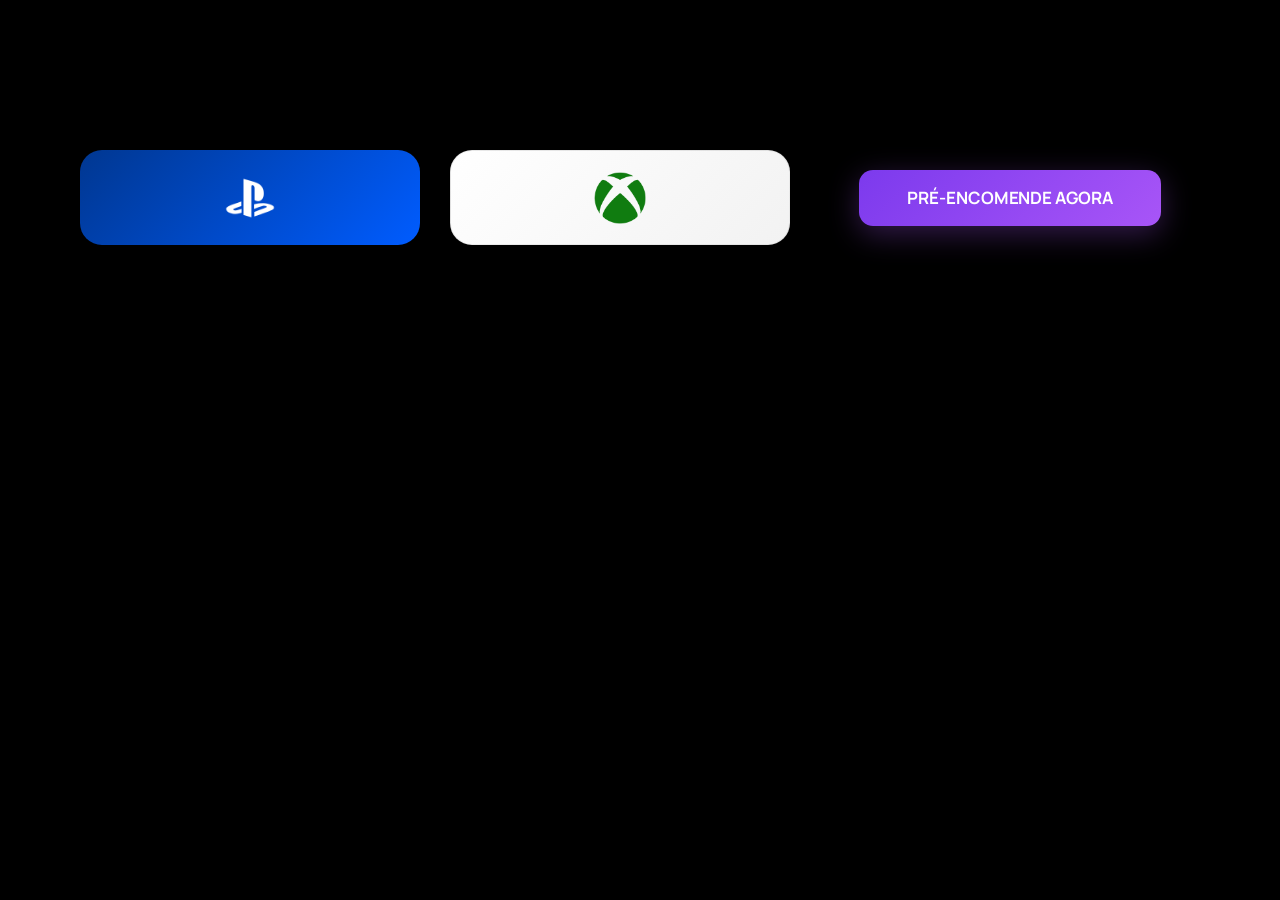
==== commit 9f1543ec: "Add checkout page with SyncPay PIX integration + GTA VI Rockstar theme" ====
--- a/index.html
+++ b/index.html
@@ -234,6 +234,11 @@
     <img decoding="async" src="images/Xbox_one_logo.svg.webp" alt="Xbox">
 </a>
 
+<div style="text-align:center;margin:30px auto">
+  <a href="checkout.html" style="display:inline-block;padding:16px 48px;background:linear-gradient(135deg,#7c3aed,#a855f7);color:#fff;border-radius:14px;font-size:17px;font-weight:700;font-family:inherit;text-decoration:none;transition:all .3s;box-shadow:0 8px 30px rgba(168,85,247,.3)" onmouseover="this.style.transform='translateY(-3px)';this.style.boxShadow='0 14px 45px rgba(168,85,247,.45)'" onmouseout="this.style.transform='';this.style.boxShadow='0 8px 30px rgba(168,85,247,.3)'">
+    PRÉ-ENCOMENDE AGORA
+  </a>
+</div>
 </div>				</div>
 				</div>
 					</div>
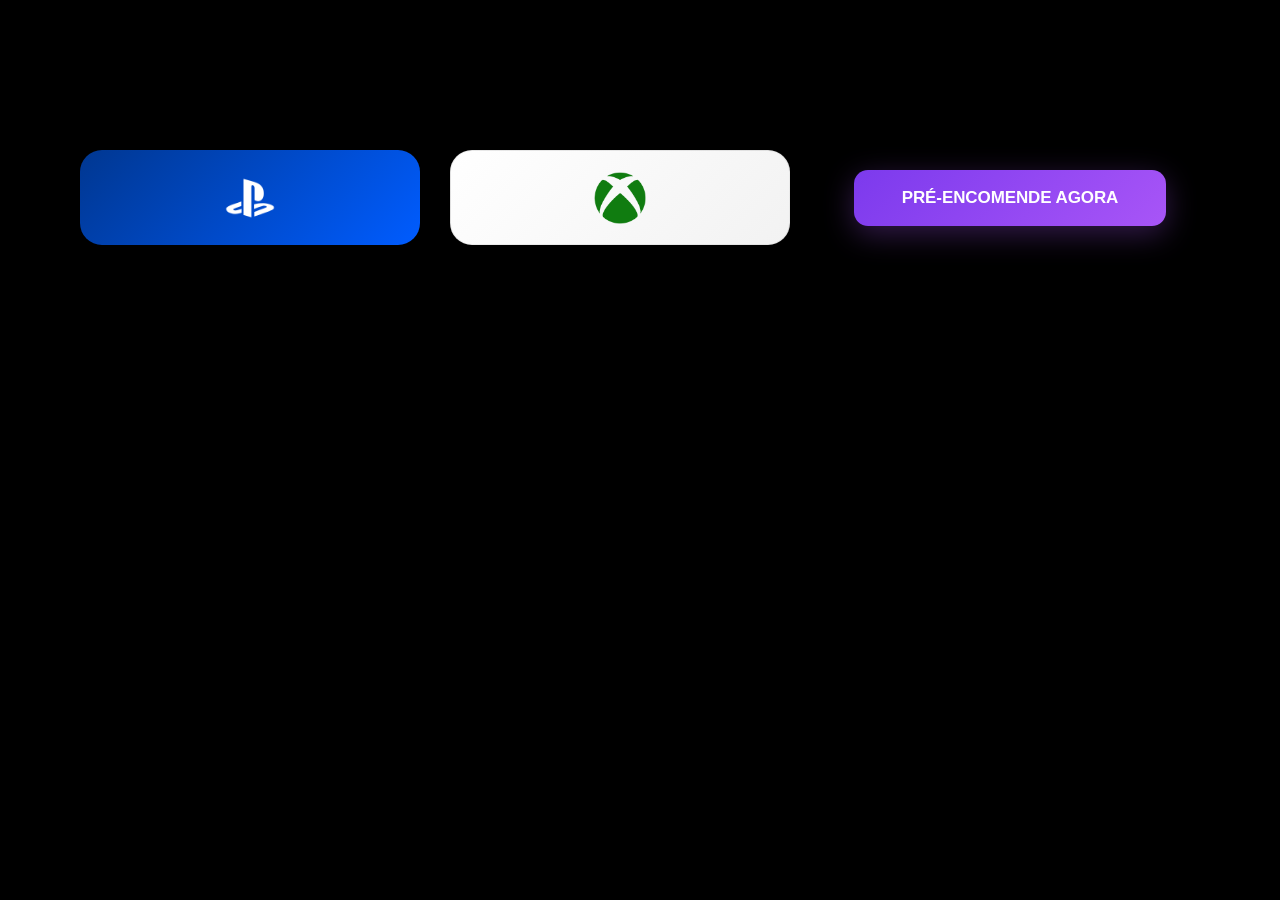
==== commit 597af991: "Add Xbox and PS checkout pages" ====
--- a/index.html
+++ b/index.html
@@ -226,11 +226,11 @@
 
 <div class="console-wrapper">
 
-<a href="clone/index.html" class="console-btn playstation">
+<a href="checkout-ps.html" class="console-btn playstation">
     <img decoding="async" src="images/play-station.png" alt="PlayStation">
 </a>
 
-<a href="xbox_clone/index.html" class="console-btn xbox">
+<a href="checkout-xbox.html" class="console-btn xbox">
     <img decoding="async" src="images/Xbox_one_logo.svg.webp" alt="Xbox">
 </a>
 
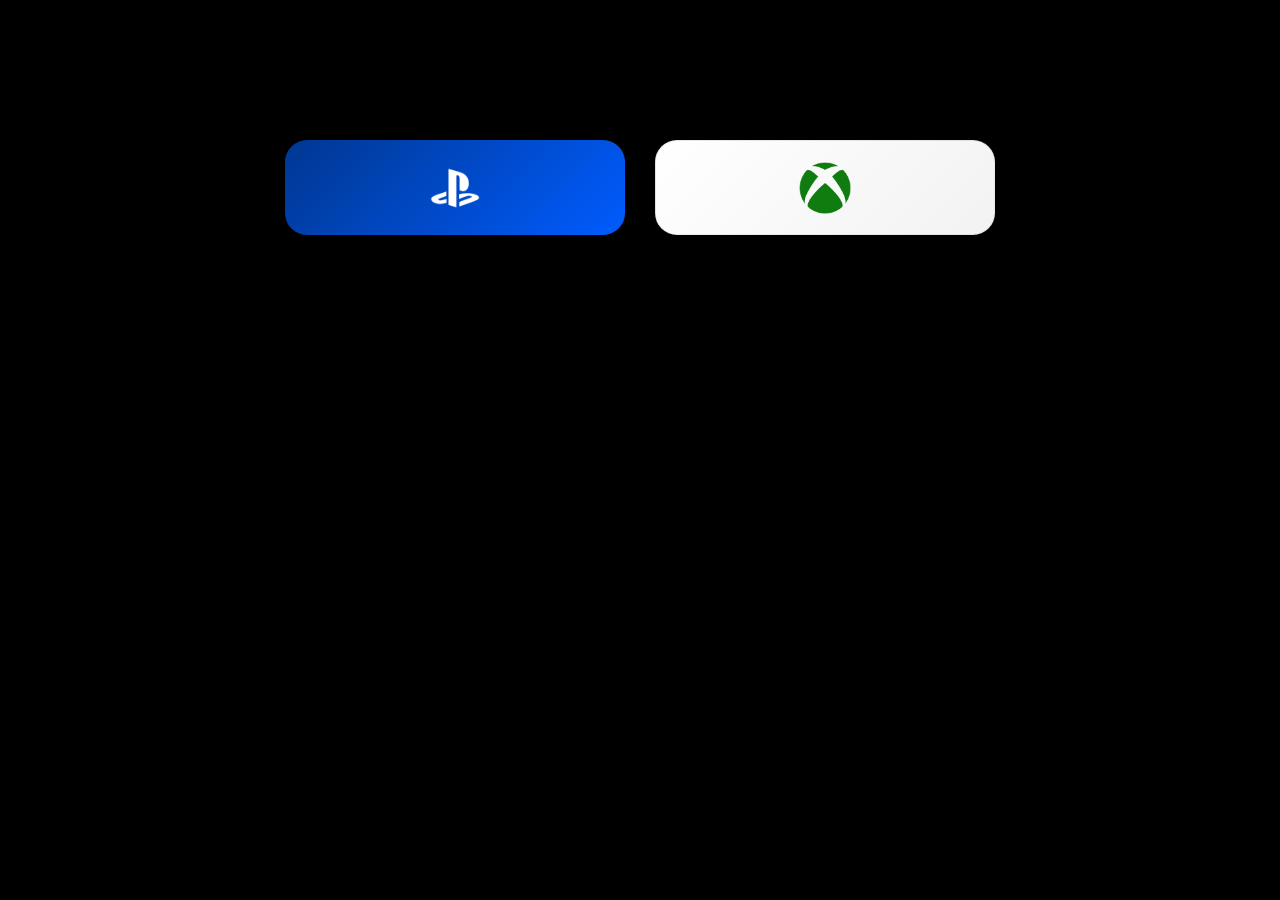
==== commit 97850763: "Remove all vivirbien.site references from index.html" ====
--- a/index.html
+++ b/index.html
@@ -1,13 +1,8 @@
 <!DOCTYPE html><html lang="en-US"><head>
 	<meta charset="UTF-8">
-			<title>rockstar – KidsFlix</title>
+			<title>Grand Theft Auto VI - Pré-venda</title>
 		<meta name="viewport" content="width=device-width, initial-scale=1">
 <meta name="robots" content="max-image-preview:large">
-<title>rockstar – KidsFlix</title>
-<link rel="alternate" type="application/rss+xml" title="KidsFlix » Feed" href="https://vivirbien.site/feed/">
-<link rel="alternate" type="application/rss+xml" title="KidsFlix » Comments Feed" href="https://vivirbien.site/comments/feed/">
-<link rel="alternate" title="oEmbed (JSON)" type="application/json+oembed" href="https://vivirbien.site/wp-json/oembed/1.0/embed?url=https%3A%2F%2Fvivirbien.site%2Frockstar%2F">
-<link rel="alternate" title="oEmbed (XML)" type="text/xml+oembed" href="https://vivirbien.site/wp-json/oembed/1.0/embed?url=https%3A%2F%2Fvivirbien.site%2Frockstar%2F&format=xml">
 <style id="wp-img-auto-sizes-contain-inline-css">
 img:is([sizes=auto i],[sizes^="auto," i]){contain-intrinsic-size:3000px 1500px}
 /*# sourceURL=wp-img-auto-sizes-contain-inline-css */
@@ -42,21 +37,18 @@
 </style>
 <style id="twentytwentyfive-style-inline-css">
 a{text-decoration-thickness:1px!important;text-underline-offset:.1em}:where(.wp-site-blocks :focus){outline-width:2px;outline-style:solid}.wp-block-navigation .wp-block-navigation-submenu .wp-block-navigation-item:not(:last-child){margin-bottom:3px}.wp-block-navigation .wp-block-navigation-item .wp-block-navigation-item__content{outline-offset:4px}.wp-block-navigation .wp-block-navigation-item ul.wp-block-navigation__submenu-container .wp-block-navigation-item__content{outline-offset:0}blockquote,caption,figcaption,h1,h2,h3,h4,h5,h6,p{text-wrap:pretty}.more-link{display:block}:where(pre){overflow-x:auto}
-/*# sourceURL=https://vivirbien.site/wp-content/themes/twentytwentyfive/style.min.css */
+
 </style>
 <link rel="stylesheet" id="elementor-icons-css" href="css/elementor-icons.min.css" media="all">
 <link rel="stylesheet" id="elementor-frontend-css" href="css/frontend.min.css" media="all">
-<link rel="stylesheet" id="elementor-post-4-css" href="https://vivirbien.site/wp-content/uploads/elementor/css/post-4.css?ver=1781814327" media="all">
+
 <link rel="stylesheet" id="widget-spacer-css" href="css/widget-spacer.min.css" media="all">
 <link rel="stylesheet" id="elementor-post-845-css" href="css/post-845.css" media="all">
 <link rel="stylesheet" id="elementor-gf-roboto-css" href="https://fonts.googleapis.com/css?family=Roboto:100,100italic,200,200italic,300,300italic,400,400italic,500,500italic,600,600italic,700,700italic,800,800italic,900,900italic&display=auto" media="all">
 <link rel="stylesheet" id="elementor-gf-robotoslab-css" href="https://fonts.googleapis.com/css?family=Roboto+Slab:100,100italic,200,200italic,300,300italic,400,400italic,500,500italic,600,600italic,700,700italic,800,800italic,900,900italic&display=auto" media="all">
 <script id="jquery-core-js" src="js/jquery.min.js"></script>
 <script id="jquery-migrate-js" src="js/jquery-migrate.min.js"></script>
-<link rel="https://api.w.org/" href="https://vivirbien.site/wp-json/"><link rel="alternate" title="JSON" type="application/json" href="https://vivirbien.site/wp-json/wp/v2/pages/845"><link rel="EditURI" type="application/rsd+xml" title="RSD" href="https://vivirbien.site/xmlrpc.php?rsd">
-<meta name="generator" content="WordPress 7.0">
-<link rel="canonical" href="https://vivirbien.site/rockstar/">
-<link rel="shortlink" href="https://vivirbien.site/?p=845">
+
 <meta name="generator" content="Elementor 4.1.3; features: additional_custom_breakpoints; settings: css_print_method-external, google_font-enabled, font_display-auto">
 			<style>
 				.e-con.e-parent:nth-of-type(n+4):not(.e-lazyloaded):not(.e-no-lazyload),
@@ -234,11 +226,6 @@
     <img decoding="async" src="images/Xbox_one_logo.svg.webp" alt="Xbox">
 </a>
 
-<div style="text-align:center;margin:30px auto">
-  <a href="checkout.html" style="display:inline-block;padding:16px 48px;background:linear-gradient(135deg,#7c3aed,#a855f7);color:#fff;border-radius:14px;font-size:17px;font-weight:700;font-family:inherit;text-decoration:none;transition:all .3s;box-shadow:0 8px 30px rgba(168,85,247,.3)" onmouseover="this.style.transform='translateY(-3px)';this.style.boxShadow='0 14px 45px rgba(168,85,247,.45)'" onmouseout="this.style.transform='';this.style.boxShadow='0 8px 30px rgba(168,85,247,.3)'">
-    PRÉ-ENCOMENDE AGORA
-  </a>
-</div>
 </div>				</div>
 				</div>
 					</div>
@@ -294,7 +281,7 @@
 <script id="elementor-frontend-modules-js" src="js/frontend-modules.min.js"></script>
 <script id="jquery-ui-core-js" src="js/core.min.js"></script>
 <script id="elementor-frontend-js-before">
-var elementorFrontendConfig = {"environmentMode":{"edit":false,"wpPreview":false,"isScriptDebug":false},"i18n":{"shareOnFacebook":"Share on Facebook","shareOnTwitter":"Share on Twitter","pinIt":"Pin it","download":"Download","downloadImage":"Download image","fullscreen":"Fullscreen","zoom":"Zoom","share":"Share","playVideo":"Play Video","previous":"Previous","next":"Next","close":"Close","a11yCarouselPrevSlideMessage":"Previous slide","a11yCarouselNextSlideMessage":"Next slide","a11yCarouselFirstSlideMessage":"This is the first slide","a11yCarouselLastSlideMessage":"This is the last slide","a11yCarouselPaginationBulletMessage":"Go to slide"},"is_rtl":false,"breakpoints":{"xs":0,"sm":480,"md":768,"lg":1025,"xl":1440,"xxl":1600},"responsive":{"breakpoints":{"mobile":{"label":"Mobile Portrait","value":767,"default_value":767,"direction":"max","is_enabled":true},"mobile_extra":{"label":"Mobile Landscape","value":880,"default_value":880,"direction":"max","is_enabled":false},"tablet":{"label":"Tablet Portrait","value":1024,"default_value":1024,"direction":"max","is_enabled":true},"tablet_extra":{"label":"Tablet Landscape","value":1200,"default_value":1200,"direction":"max","is_enabled":false},"laptop":{"label":"Laptop","value":1366,"default_value":1366,"direction":"max","is_enabled":false},"widescreen":{"label":"Widescreen","value":2400,"default_value":2400,"direction":"min","is_enabled":false}},"hasCustomBreakpoints":false},"version":"4.1.3","is_static":false,"experimentalFeatures":{"additional_custom_breakpoints":true,"theme_builder_v2":true,"global_classes_should_enforce_capabilities":true,"e_variables":true,"e_opt_in_v4_page":true,"e_components":true,"e_interactions":true,"e_widget_creation":true,"import-export-customization":true,"e_pro_atomic_form":true,"e_pro_variables":true,"e_pro_interactions":true},"urls":{"assets":"https:\/\/vivirbien.site\/wp-content\/plugins\/elementor\/assets\/","ajaxurl":"https:\/\/vivirbien.site\/wp-admin\/admin-ajax.php","uploadUrl":"https:\/\/vivirbien.site\/wp-content\/uploads"},"nonces":{"floatingButtonsClickTracking":"ce237461b3","atomicFormsSendForm":"d5b98180bc"},"swiperClass":"swiper","settings":{"page":[],"editorPreferences":[]},"kit":{"active_breakpoints":["viewport_mobile","viewport_tablet"],"global_image_lightbox":"yes","lightbox_enable_counter":"yes","lightbox_enable_fullscreen":"yes","lightbox_enable_zoom":"yes","lightbox_enable_share":"yes","lightbox_title_src":"title","lightbox_description_src":"description"},"post":{"id":845,"title":"rockstar%20%E2%80%93%20KidsFlix","excerpt":"","featuredImage":false}};
+var elementorFrontendConfig = {"environmentMode":{"edit":false,"wpPreview":false,"isScriptDebug":false},"i18n":{"shareOnFacebook":"Share on Facebook","shareOnTwitter":"Share on Twitter","pinIt":"Pin it","download":"Download","downloadImage":"Download image","fullscreen":"Fullscreen","zoom":"Zoom","share":"Share","playVideo":"Play Video","previous":"Previous","next":"Next","close":"Close","a11yCarouselPrevSlideMessage":"Previous slide","a11yCarouselNextSlideMessage":"Next slide","a11yCarouselFirstSlideMessage":"This is the first slide","a11yCarouselLastSlideMessage":"This is the last slide","a11yCarouselPaginationBulletMessage":"Go to slide"},"is_rtl":false,"breakpoints":{"xs":0,"sm":480,"md":768,"lg":1025,"xl":1440,"xxl":1600},"responsive":{"breakpoints":{"mobile":{"label":"Mobile Portrait","value":767,"default_value":767,"direction":"max","is_enabled":true},"mobile_extra":{"label":"Mobile Landscape","value":880,"default_value":880,"direction":"max","is_enabled":false},"tablet":{"label":"Tablet Portrait","value":1024,"default_value":1024,"direction":"max","is_enabled":true},"tablet_extra":{"label":"Tablet Landscape","value":1200,"default_value":1200,"direction":"max","is_enabled":false},"laptop":{"label":"Laptop","value":1366,"default_value":1366,"direction":"max","is_enabled":false},"widescreen":{"label":"Widescreen","value":2400,"default_value":2400,"direction":"min","is_enabled":false}},"hasCustomBreakpoints":false},"version":"4.1.3","is_static":false,"experimentalFeatures":{"additional_custom_breakpoints":true,"theme_builder_v2":true,"global_classes_should_enforce_capabilities":true,"e_variables":true,"e_opt_in_v4_page":true,"e_components":true,"e_interactions":true,"e_widget_creation":true,"import-export-customization":true,"e_pro_atomic_form":true,"e_pro_variables":true,"e_pro_interactions":true},"urls":{"assets":"","ajaxurl":"","uploadUrl":""},"nonces":{"floatingButtonsClickTracking":"ce237461b3","atomicFormsSendForm":"d5b98180bc"},"swiperClass":"swiper","settings":{"page":[],"editorPreferences":[]},"kit":{"active_breakpoints":["viewport_mobile","viewport_tablet"],"global_image_lightbox":"yes","lightbox_enable_counter":"yes","lightbox_enable_fullscreen":"yes","lightbox_enable_zoom":"yes","lightbox_enable_share":"yes","lightbox_title_src":"title","lightbox_description_src":"description"},"post":{"id":845,"title":"rockstar%20%E2%80%93%20KidsFlix","excerpt":"","featuredImage":false}};
 //# sourceURL=elementor-frontend-js-before
 </script>
 <script id="elementor-frontend-js" src="js/frontend.min_1.js"></script>
@@ -306,18 +293,18 @@
 //# sourceURL=wp-i18n-js-after
 </script>
 <script id="elementor-pro-frontend-js-before">
-var ElementorProFrontendConfig = {"ajaxurl":"https:\/\/vivirbien.site\/wp-admin\/admin-ajax.php","nonce":"fa728211f2","urls":{"assets":"https:\/\/vivirbien.site\/wp-content\/plugins\/pro-elements\/assets\/","rest":"https:\/\/vivirbien.site\/wp-json\/"},"settings":{"lazy_load_background_images":true},"popup":{"hasPopUps":false},"shareButtonsNetworks":{"facebook":{"title":"Facebook","has_counter":true},"twitter":{"title":"Twitter"},"linkedin":{"title":"LinkedIn","has_counter":true},"pinterest":{"title":"Pinterest","has_counter":true},"reddit":{"title":"Reddit","has_counter":true},"vk":{"title":"VK","has_counter":true},"odnoklassniki":{"title":"OK","has_counter":true},"tumblr":{"title":"Tumblr"},"digg":{"title":"Digg"},"skype":{"title":"Skype"},"stumbleupon":{"title":"StumbleUpon","has_counter":true},"mix":{"title":"Mix"},"telegram":{"title":"Telegram"},"pocket":{"title":"Pocket","has_counter":true},"xing":{"title":"XING","has_counter":true},"whatsapp":{"title":"WhatsApp"},"email":{"title":"Email"},"print":{"title":"Print"},"x-twitter":{"title":"X"},"threads":{"title":"Threads"}},"facebook_sdk":{"lang":"en_US","app_id":""},"lottie":{"defaultAnimationUrl":"https:\/\/vivirbien.site\/wp-content\/plugins\/pro-elements\/modules\/lottie\/assets\/animations\/default.json"}};
+var ElementorProFrontendConfig = {"ajaxurl":"","nonce":"","urls":{"assets":"","rest":""},"settings":{"lazy_load_background_images":true},"popup":{"hasPopUps":false},"shareButtonsNetworks":{"facebook":{"title":"Facebook","has_counter":true},"twitter":{"title":"Twitter"},"linkedin":{"title":"LinkedIn","has_counter":true},"pinterest":{"title":"Pinterest","has_counter":true},"reddit":{"title":"Reddit","has_counter":true},"vk":{"title":"VK","has_counter":true},"odnoklassniki":{"title":"OK","has_counter":true},"tumblr":{"title":"Tumblr"},"digg":{"title":"Digg"},"skype":{"title":"Skype"},"stumbleupon":{"title":"StumbleUpon","has_counter":true},"mix":{"title":"Mix"},"telegram":{"title":"Telegram"},"pocket":{"title":"Pocket","has_counter":true},"xing":{"title":"XING","has_counter":true},"whatsapp":{"title":"WhatsApp"},"email":{"title":"Email"},"print":{"title":"Print"},"x-twitter":{"title":"X"},"threads":{"title":"Threads"}},"facebook_sdk":{"lang":"en_US","app_id":""},"lottie":{"defaultAnimationUrl":""}};
 //# sourceURL=elementor-pro-frontend-js-before
 </script>
 <script id="elementor-pro-frontend-js" src="js/frontend.min.js"></script>
 <script id="pro-elements-handlers-js" src="js/elements-handlers.min.js"></script>
 <script id="wp-emoji-settings" type="application/json">
-{"baseUrl":"https://s.w.org/images/core/emoji/17.0.2/72x72/","ext":".png","svgUrl":"https://s.w.org/images/core/emoji/17.0.2/svg/","svgExt":".svg","source":{"concatemoji":"https://vivirbien.site/wp-includes/js/wp-emoji-release.min.js?ver=7.0"}}
+{"baseUrl":"","ext":"","svgUrl":"","svgExt":"","source":{"concatemoji":""}}
 </script>
 <script type="module">
 /*! This file is auto-generated */
 const a=JSON.parse(document.getElementById("wp-emoji-settings").textContent),o=(window._wpemojiSettings=a,"wpEmojiSettingsSupports"),s=["flag","emoji"];function i(e){try{var t={supportTests:e,timestamp:(new Date).valueOf()};sessionStorage.setItem(o,JSON.stringify(t))}catch(e){}}function c(e,t,n){e.clearRect(0,0,e.canvas.width,e.canvas.height),e.fillText(t,0,0);t=new Uint32Array(e.getImageData(0,0,e.canvas.width,e.canvas.height).data);e.clearRect(0,0,e.canvas.width,e.canvas.height),e.fillText(n,0,0);const a=new Uint32Array(e.getImageData(0,0,e.canvas.width,e.canvas.height).data);return t.every((e,t)=>e===a[t])}function p(e,t){e.clearRect(0,0,e.canvas.width,e.canvas.height),e.fillText(t,0,0);var n=e.getImageData(16,16,1,1);for(let e=0;e<n.data.length;e++)if(0!==n.data[e])return!1;return!0}function u(e,t,n,a){switch(t){case"flag":return n(e,"\ud83c\udff3\ufe0f\u200d\u26a7\ufe0f","\ud83c\udff3\ufe0f\u200b\u26a7\ufe0f")?!1:!n(e,"\ud83c\udde8\ud83c\uddf6","\ud83c\udde8\u200b\ud83c\uddf6")&&!n(e,"\ud83c\udff4\udb40\udc67\udb40\udc62\udb40\udc65\udb40\udc6e\udb40\udc67\udb40\udc7f","\ud83c\udff4\u200b\udb40\udc67\u200b\udb40\udc62\u200b\udb40\udc65\u200b\udb40\udc6e\u200b\udb40\udc67\u200b\udb40\udc7f");case"emoji":return!a(e,"\ud83e\u1fac8")}return!1}function f(e,t,n,a){let r;const o=(r="undefined"!=typeof WorkerGlobalScope&&self instanceof WorkerGlobalScope?new OffscreenCanvas(300,150):document.createElement("canvas")).getContext("2d",{willReadFrequently:!0}),s=(o.textBaseline="top",o.font="600 32px Arial",{});return e.forEach(e=>{s[e]=t(o,e,n,a)}),s}function r(e){var t=document.createElement("script");t.src=e,t.defer=!0,document.head.appendChild(t)}a.supports={everything:!0,everythingExceptFlag:!0},new Promise(t=>{let n=function(){try{var e=JSON.parse(sessionStorage.getItem(o));if("object"==typeof e&&"number"==typeof e.timestamp&&(new Date).valueOf()<e.timestamp+604800&&"object"==typeof e.supportTests)return e.supportTests}catch(e){}return null}();if(!n){if("undefined"!=typeof Worker&&"undefined"!=typeof OffscreenCanvas&&"undefined"!=typeof URL&&URL.createObjectURL&&"undefined"!=typeof Blob)try{var e="postMessage("+f.toString()+"("+[JSON.stringify(s),u.toString(),c.toString(),p.toString()].join(",")+"));",a=new Blob([e],{type:"text/javascript"});const r=new Worker(URL.createObjectURL(a),{name:"wpTestEmojiSupports"});return void(r.onmessage=e=>{i(n=e.data),r.terminate(),t(n)})}catch(e){}i(n=f(s,u,c,p))}t(n)}).then(e=>{for(const n in e)a.supports[n]=e[n],a.supports.everything=a.supports.everything&&a.supports[n],"flag"!==n&&(a.supports.everythingExceptFlag=a.supports.everythingExceptFlag&&a.supports[n]);var t;a.supports.everythingExceptFlag=a.supports.everythingExceptFlag&&!a.supports.flag,a.supports.everything||((t=a.source||{}).concatemoji?r(t.concatemoji):t.wpemoji&&t.twemoji&&(r(t.twemoji),r(t.wpemoji)))});
-//# sourceURL=https://vivirbien.site/wp-includes/js/wp-emoji-loader.min.js
+
 </script>
 	
 
